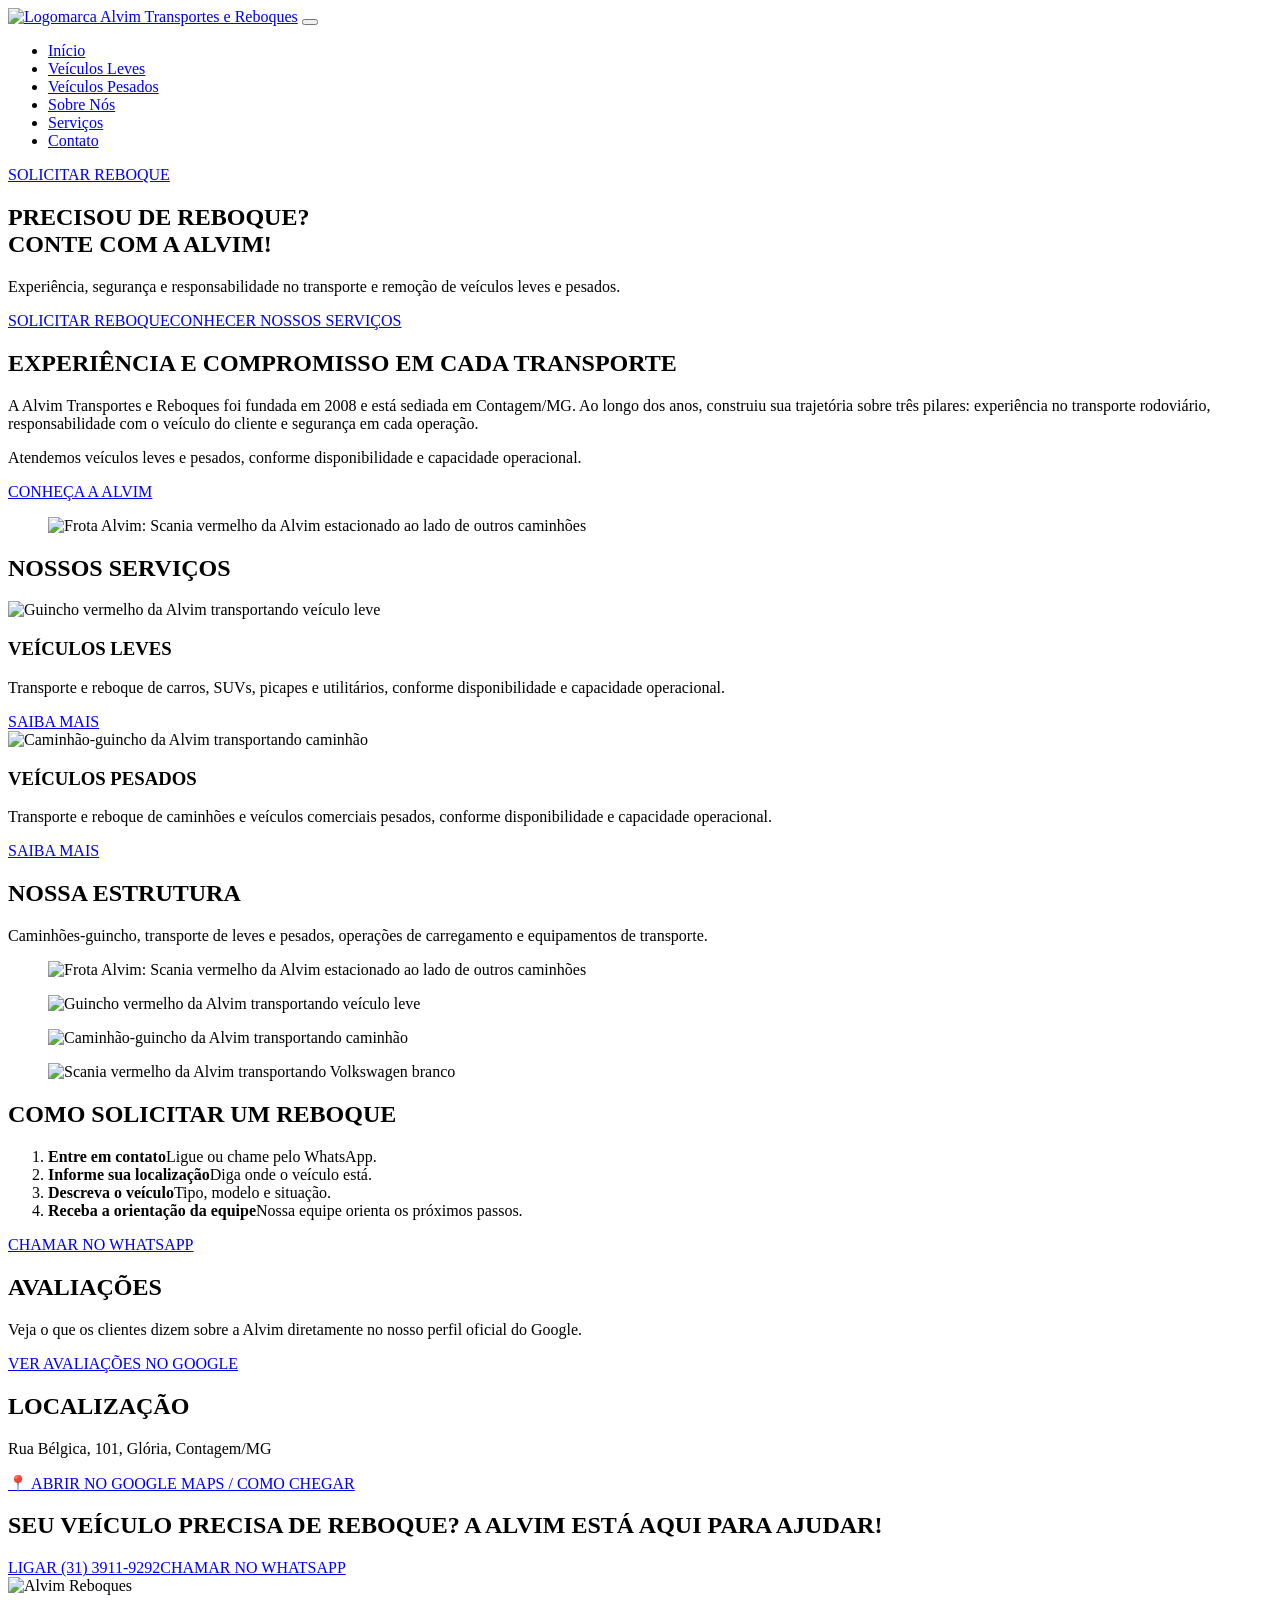
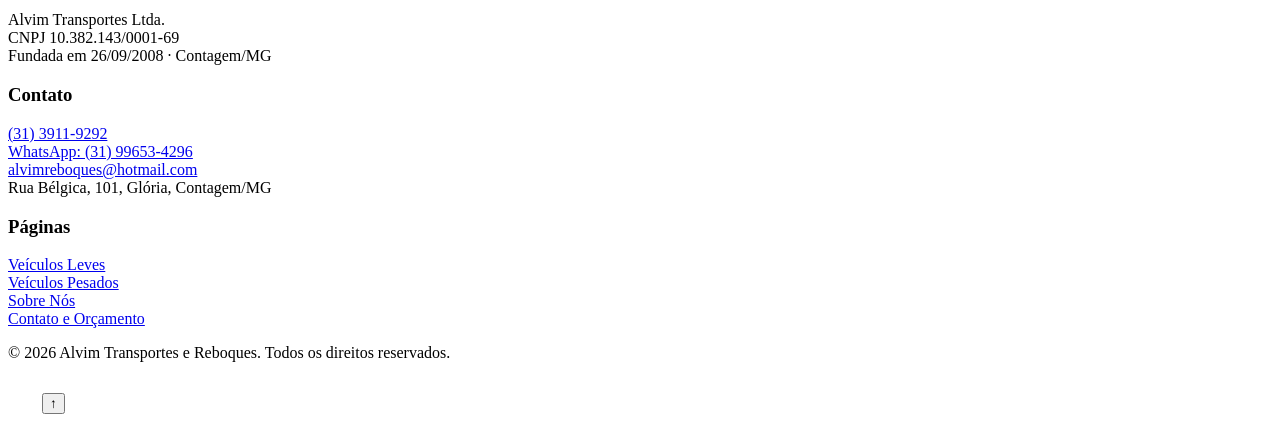
==== index.html @ 2e4da227 "Add files via upload" ====
<!DOCTYPE html>
<html lang="pt-BR">
<head>
<meta charset="UTF-8">
<meta name="viewport" content="width=device-width, initial-scale=1">
<title>Alvim Reboques | Guincho em Contagem/MG - Veículos Leves e Pesados</title>
<meta name="description" content="Alvim Transportes e Reboques em Contagem/MG: guincho, reboque de caminhões e transporte de veículos leves e pesados. Fundada em 2008.">
<link rel="canonical" href="https://SEUUSUARIO.github.io/alvim-reboques/index.html">
<meta property="og:type" content="website">
<meta property="og:title" content="Alvim Reboques | Guincho em Contagem/MG - Veículos Leves e Pesados">
<meta property="og:description" content="Alvim Transportes e Reboques em Contagem/MG: guincho, reboque de caminhões e transporte de veículos leves e pesados. Fundada em 2008.">
<meta property="og:image" content="https://SEUUSUARIO.github.io/alvim-reboques/assets/imagens/capa-alvim-real.png">
<meta property="og:url" content="https://SEUUSUARIO.github.io/alvim-reboques/index.html">
<meta property="og:locale" content="pt_BR">
<link rel="icon" href="assets/logo/favicon.svg" type="image/svg+xml">
<link rel="preconnect" href="https://fonts.googleapis.com">
<link rel="preconnect" href="https://fonts.gstatic.com" crossorigin>
<link href="https://fonts.googleapis.com/css2?family=Inter:wght@400;500;600&family=Montserrat:wght@700;800;900&display=swap" rel="stylesheet">
<link rel="stylesheet" href="css/style.css">
<script type="application/ld+json">
{"@context":"https://schema.org","@type":"AutoTowing","name":"Alvim Transportes e Reboques","legalName":"Alvim Transportes Ltda.","foundingDate":"2008-09-26","telephone":"+55-31-3911-9292","email":"alvimreboques@hotmail.com","url":"https://SEUUSUARIO.github.io/alvim-reboques/","image":"https://SEUUSUARIO.github.io/alvim-reboques/assets/logo/logo-alvim.png","address":{"@type":"PostalAddress","streetAddress":"Rua Bélgica, 101, Glória","addressLocality":"Contagem","addressRegion":"MG","addressCountry":"BR"},"sameAs":["https://share.google/5MD2dsnF1cHaRWfAB"]}
</script>
</head>
<body>
<header class="topo">
<div class="container topo-in">
<a href="index.html" class="logo" aria-label="Alvim Reboques - início"><img src="assets/logo/logo-alvim.png" alt="Logomarca Alvim Transportes e Reboques" width="94" height="64"></a>
<button class="burger" aria-label="Abrir menu" aria-expanded="false" aria-controls="menu"><span></span><span></span><span></span></button>
<nav id="menu" class="menu"><ul><li><a href="index.html" class="ativo">Início</a></li><li><a href="leves.html">Veículos Leves</a></li><li><a href="pesados.html">Veículos Pesados</a></li><li><a href="sobre.html">Sobre Nós</a></li><li><a href="index.html#servicos">Serviços</a></li><li><a href="contato.html">Contato</a></li></ul><a href="contato.html" class="btn btn-red menu-cta">SOLICITAR REBOQUE</a></nav>
</div></header>
<main>
<section class="hero" id="inicio"><div class="container hero-in">
<h1 class="anim">PRECISOU DE <span class="destaque">REBOQUE?</span><br>CONTE COM A ALVIM!</h1>
<p class="sub anim d1">Experiência, segurança e responsabilidade no transporte e remoção de veículos leves e pesados.</p>
<div class="botoes anim d2"><a href="contato.html" class="btn btn-red">SOLICITAR REBOQUE</a><a href="#servicos" class="btn btn-outline">CONHECER NOSSOS SERVIÇOS</a></div>
</div></section>
<section class="sec" id="sobre"><div class="container dois">
<div><h2>EXPERIÊNCIA E COMPROMISSO EM CADA TRANSPORTE</h2>
<p>A Alvim Transportes e Reboques foi fundada em 2008 e está sediada em Contagem/MG. Ao longo dos anos, construiu sua trajetória sobre três pilares: experiência no transporte rodoviário, responsabilidade com o veículo do cliente e segurança em cada operação.</p>
<p>Atendemos veículos leves e pesados, conforme disponibilidade e capacidade operacional.</p><a href="sobre.html" class="btn btn-red">CONHEÇA A ALVIM</a></div>
<figure class="foto"><img src="assets/imagens/estrutura.jpg" alt="Frota Alvim: Scania vermelho da Alvim estacionado ao lado de outros caminhões" loading="lazy" width="800" height="600"></figure>
</div></section>
<section class="sec escuro" id="servicos"><div class="container"><h2 class="centro">NOSSOS SERVIÇOS</h2>
<div class="cards">
<article class="card"><img src="assets/imagens/veiculos-leves.jpg" alt="Guincho vermelho da Alvim transportando veículo leve" loading="lazy" width="800" height="500"><div class="card-c"><h3>VEÍCULOS LEVES</h3><p>Transporte e reboque de carros, SUVs, picapes e utilitários, conforme disponibilidade e capacidade operacional.</p><a href="leves.html" class="btn btn-red">SAIBA MAIS</a></div></article>
<article class="card"><img src="assets/imagens/veiculos-pesados.jpg" alt="Caminhão-guincho da Alvim transportando caminhão" loading="lazy" width="800" height="500"><div class="card-c"><h3>VEÍCULOS PESADOS</h3><p>Transporte e reboque de caminhões e veículos comerciais pesados, conforme disponibilidade e capacidade operacional.</p><a href="pesados.html" class="btn btn-red">SAIBA MAIS</a></div></article>
</div></div></section>
<section class="sec"><div class="container"><h2 class="centro">NOSSA ESTRUTURA</h2><p class="centro intro">Caminhões-guincho, transporte de leves e pesados, operações de carregamento e equipamentos de transporte.</p><div class="galeria"><figure><img src="assets/imagens/estrutura.jpg" alt="Frota Alvim: Scania vermelho da Alvim estacionado ao lado de outros caminhões" loading="lazy" width="800" height="600"></figure><figure><img src="assets/imagens/veiculos-leves.jpg" alt="Guincho vermelho da Alvim transportando veículo leve" loading="lazy" width="800" height="600"></figure><figure><img src="assets/imagens/veiculos-pesados.jpg" alt="Caminhão-guincho da Alvim transportando caminhão" loading="lazy" width="800" height="600"></figure><figure><img src="assets/imagens/capa-alvim-real.png" alt="Scania vermelho da Alvim transportando Volkswagen branco" loading="lazy" width="800" height="600"></figure></div></div></section>
<section class="sec cinza"><div class="container"><h2 class="centro">COMO SOLICITAR UM REBOQUE</h2>
<ol class="passos"><li><strong>Entre em contato</strong><span>Ligue ou chame pelo WhatsApp.</span></li><li><strong>Informe sua localização</strong><span>Diga onde o veículo está.</span></li><li><strong>Descreva o veículo</strong><span>Tipo, modelo e situação.</span></li><li><strong>Receba a orientação da equipe</strong><span>Nossa equipe orienta os próximos passos.</span></li></ol>
<p class="centro"><a href="#" data-wa class="btn btn-wa">CHAMAR NO WHATSAPP</a></p></div></section>
<section class="sec"><div class="container centro"><h2>AVALIAÇÕES</h2><p class="intro">Veja o que os clientes dizem sobre a Alvim diretamente no nosso perfil oficial do Google.</p><a href="https://share.google/5MD2dsnF1cHaRWfAB" target="_blank" rel="noopener" class="btn btn-red">VER AVALIAÇÕES NO GOOGLE</a></div></section>
<section class="sec escuro"><div class="container"><h2 class="centro">LOCALIZAÇÃO</h2><p class="centro intro">Rua Bélgica, 101, Glória, Contagem/MG</p><p class="centro mapa-btn"><a class="btn btn-red" href="https://www.google.com/maps/search/?api=1&amp;query=Rua+B%C3%A9lgica+101+Gl%C3%B3ria+Contagem+MG" target="_blank" rel="noopener">📍 ABRIR NO GOOGLE MAPS / COMO CHEGAR</a></p></div></section>
<section class="banner-final"><div class="container"><h2>SEU VEÍCULO PRECISA DE REBOQUE? A ALVIM ESTÁ AQUI PARA AJUDAR!</h2><p></p><div class="botoes"><a href="tel:+553139119292" class="btn btn-red">LIGAR (31) 3911-9292</a><a href="#" data-wa class="btn btn-wa">CHAMAR NO WHATSAPP</a></div></div></section>
</main>
<footer class="rodape">
<div class="container rod-grid">
<div><img src="assets/logo/logo-alvim.png" alt="Alvim Reboques" width="117" height="80" loading="lazy"><p>Alvim Transportes Ltda.<br>CNPJ 10.382.143/0001-69<br>Fundada em 26/09/2008 · Contagem/MG</p></div>
<div><h3>Contato</h3><p><a href="tel:+553139119292">(31) 3911-9292</a><br><a href="https://wa.me/5531996534296?text=Ol%C3%A1!%20Preciso%20de%20um%20reboque.%20Vim%20pelo%20site%20da%20Alvim." target="_blank" rel="noopener">WhatsApp: (31) 99653-4296</a><br><a href="mailto:alvimreboques@hotmail.com">alvimreboques@hotmail.com</a><br>Rua Bélgica, 101, Glória, Contagem/MG</p></div>
<div><h3>Páginas</h3><p><a href="leves.html">Veículos Leves</a><br><a href="pesados.html">Veículos Pesados</a><br><a href="sobre.html">Sobre Nós</a><br><a href="contato.html">Contato e Orçamento</a></p></div>
</div>
<p class="copy">© <span id="ano">2026</span> Alvim Transportes e Reboques. Todos os direitos reservados.</p>
</footer>
<a href="#" class="wa-flutuante" data-wa aria-label="Falar pelo WhatsApp"><svg viewBox="0 0 32 32" width="30" height="30" fill="#fff" aria-hidden="true"><path d="M16 3C9 3 3.4 8.6 3.4 15.5c0 2.3.6 4.4 1.7 6.3L3 29l7.4-2c1.800 1 3.800 1.500 5.600 1.500 7 0 12.600-5.600 12.600-12.500S23 3 16 3zm6.300 17.600c-.3.800-1.600 1.500-2.200 1.600-.6.100-1.300.1-2.100-.1-.5-.2-1.100-.4-1.900-.8-3.300-1.400-5.400-4.800-5.600-5-.2-.2-1.300-1.700-1.300-3.200s.8-2.300 1.100-2.600c.3-.3.600-.4.800-.4h.6c.2 0 .5-.1.700.5.300.600.900 2.100 1 2.300.1.100.1.300 0 .5-.1.200-.2.300-.3.500l-.5.600c-.2.200-.3.300-.1.700.2.300.8 1.300 1.700 2.100 1.200 1 2.200 1.400 2.500 1.500.3.200.5.100.7-.1.200-.2.800-.9 1-1.200.2-.3.400-.2.700-.1.300.1 1.800.9 2.100 1 .3.200.5.200.6.400.1.100.1.800-.2 1.500z"/></svg></a>
<button class="topo-btn" aria-label="Voltar ao topo">↑</button>
<div class="lightbox" role="dialog" aria-modal="true" aria-label="Imagem ampliada" hidden><button class="lb-fechar" aria-label="Fechar">×</button><img src="" alt=""></div>
<script src="js/script.js"></script>
</body>
</html>
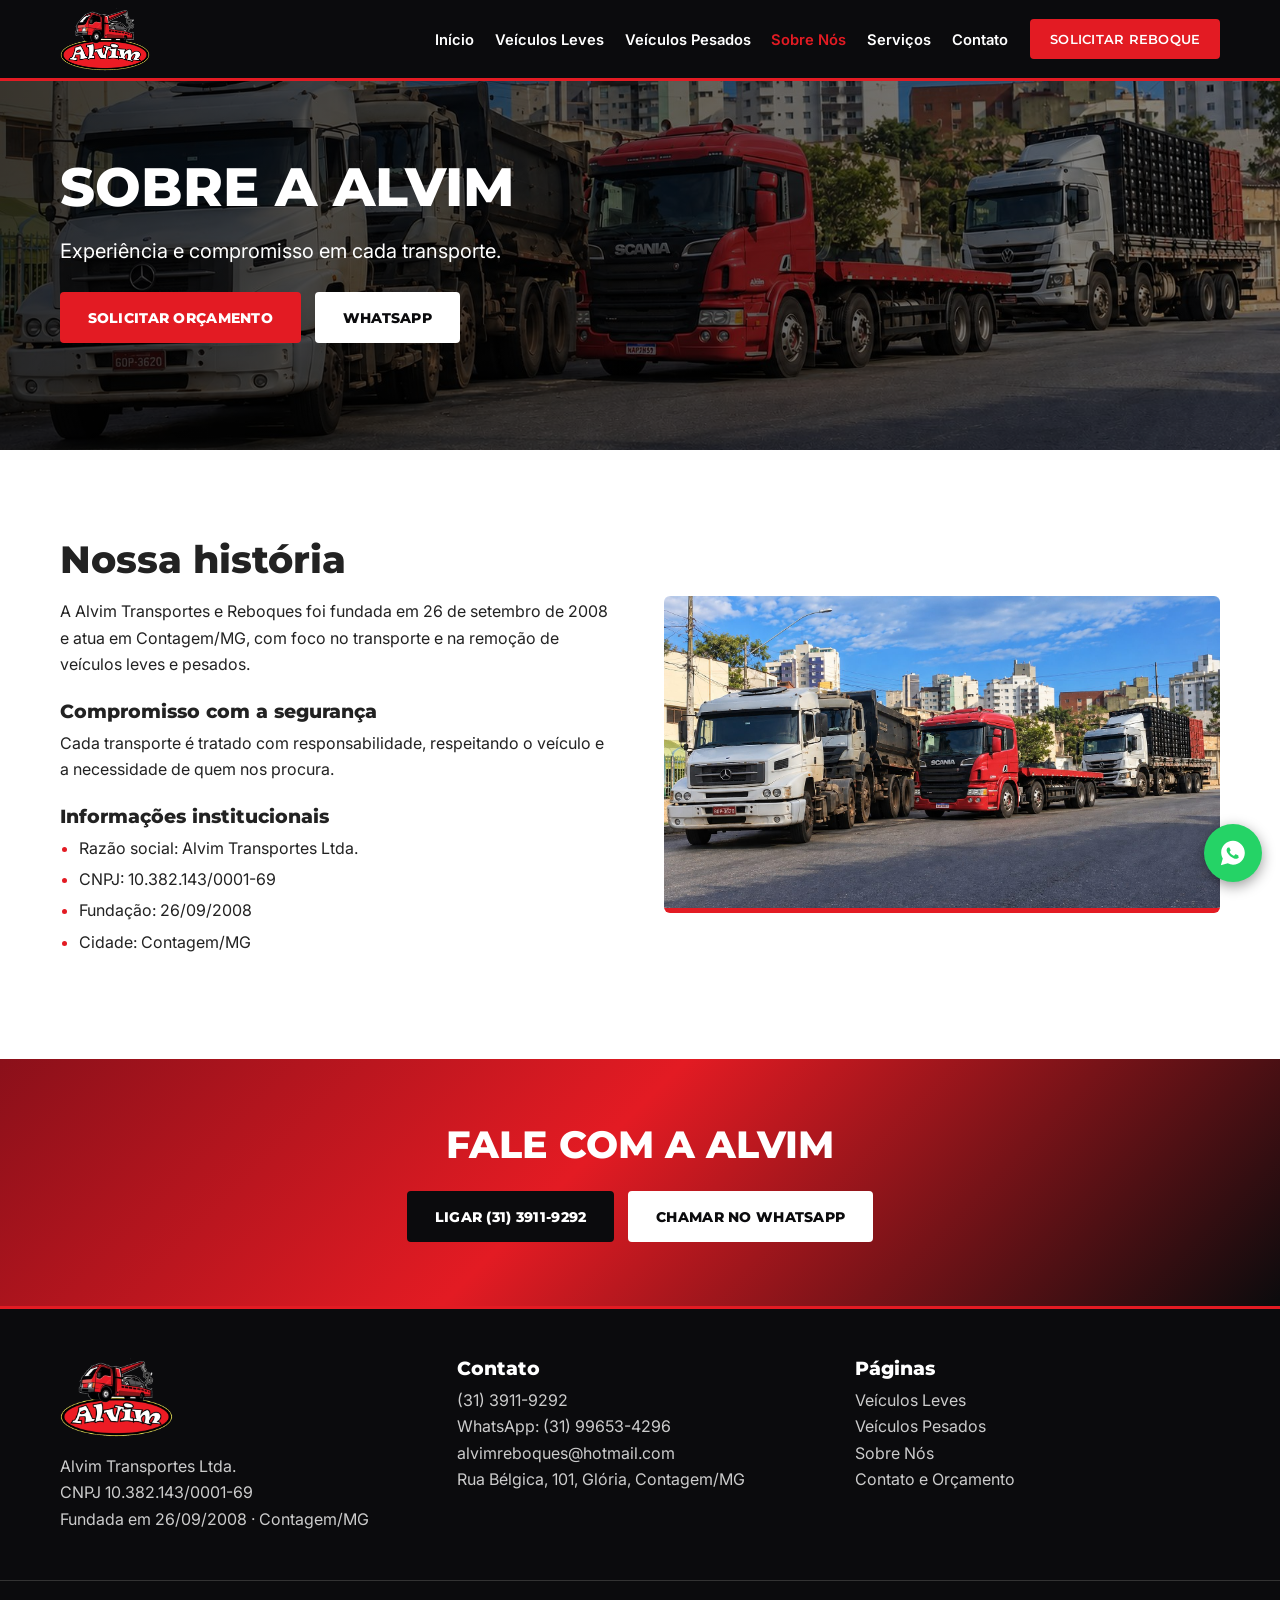
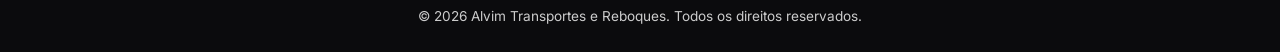
==== commit 22bf05cc: "Add files via upload" ====
--- a/index.html
+++ b/index.html
@@ -3,20 +3,20 @@
 <head>
 <meta charset="UTF-8">
 <meta name="viewport" content="width=device-width, initial-scale=1">
-<title>Alvim Reboques | Guincho em Contagem/MG - Veículos Leves e Pesados</title>
-<meta name="description" content="Alvim Transportes e Reboques em Contagem/MG: guincho, reboque de caminhões e transporte de veículos leves e pesados. Fundada em 2008.">
-<link rel="canonical" href="https://SEUUSUARIO.github.io/alvim-reboques/index.html">
+<title>Sobre a Alvim Transportes e Reboques | Contagem/MG desde 2008</title>
+<meta name="description" content="Conheça a história da Alvim Transportes e Reboques, fundada em 2008 em Contagem/MG, com compromisso com a segurança.">
+<link rel="canonical" href="https://SEUUSUARIO.github.io/alvim-reboques/sobre/">
 <meta property="og:type" content="website">
-<meta property="og:title" content="Alvim Reboques | Guincho em Contagem/MG - Veículos Leves e Pesados">
-<meta property="og:description" content="Alvim Transportes e Reboques em Contagem/MG: guincho, reboque de caminhões e transporte de veículos leves e pesados. Fundada em 2008.">
-<meta property="og:image" content="https://SEUUSUARIO.github.io/alvim-reboques/assets/imagens/capa-alvim-real.png">
-<meta property="og:url" content="https://SEUUSUARIO.github.io/alvim-reboques/index.html">
+<meta property="og:title" content="Sobre a Alvim Transportes e Reboques | Contagem/MG desde 2008">
+<meta property="og:description" content="Conheça a história da Alvim Transportes e Reboques, fundada em 2008 em Contagem/MG, com compromisso com a segurança.">
+<meta property="og:image" content="https://SEUUSUARIO.github.io/alvim-reboques/assets/imagens/estrutura.jpg">
+<meta property="og:url" content="https://SEUUSUARIO.github.io/alvim-reboques/sobre/">
 <meta property="og:locale" content="pt_BR">
-<link rel="icon" href="assets/logo/favicon.svg" type="image/svg+xml">
+<link rel="icon" href="../assets/logo/favicon.svg" type="image/svg+xml">
 <link rel="preconnect" href="https://fonts.googleapis.com">
 <link rel="preconnect" href="https://fonts.gstatic.com" crossorigin>
 <link href="https://fonts.googleapis.com/css2?family=Inter:wght@400;500;600&family=Montserrat:wght@700;800;900&display=swap" rel="stylesheet">
-<link rel="stylesheet" href="css/style.css">
+<link rel="stylesheet" href="../css/style.css">
 <script type="application/ld+json">
 {"@context":"https://schema.org","@type":"AutoTowing","name":"Alvim Transportes e Reboques","legalName":"Alvim Transportes Ltda.","foundingDate":"2008-09-26","telephone":"+55-31-3911-9292","email":"alvimreboques@hotmail.com","url":"https://SEUUSUARIO.github.io/alvim-reboques/","image":"https://SEUUSUARIO.github.io/alvim-reboques/assets/logo/logo-alvim.png","address":{"@type":"PostalAddress","streetAddress":"Rua Bélgica, 101, Glória","addressLocality":"Contagem","addressRegion":"MG","addressCountry":"BR"},"sameAs":["https://share.google/5MD2dsnF1cHaRWfAB"]}
 </script>
@@ -24,46 +24,28 @@
 <body>
 <header class="topo">
 <div class="container topo-in">
-<a href="index.html" class="logo" aria-label="Alvim Reboques - início"><img src="assets/logo/logo-alvim.png" alt="Logomarca Alvim Transportes e Reboques" width="94" height="64"></a>
+<a href="../" class="logo" aria-label="Alvim Reboques - início"><img src="../assets/logo/logo-alvim.png" alt="Logomarca Alvim Transportes e Reboques" width="94" height="64"></a>
 <button class="burger" aria-label="Abrir menu" aria-expanded="false" aria-controls="menu"><span></span><span></span><span></span></button>
-<nav id="menu" class="menu"><ul><li><a href="index.html" class="ativo">Início</a></li><li><a href="leves.html">Veículos Leves</a></li><li><a href="pesados.html">Veículos Pesados</a></li><li><a href="sobre.html">Sobre Nós</a></li><li><a href="index.html#servicos">Serviços</a></li><li><a href="contato.html">Contato</a></li></ul><a href="contato.html" class="btn btn-red menu-cta">SOLICITAR REBOQUE</a></nav>
+<nav id="menu" class="menu"><ul><li><a href="../">Início</a></li><li><a href="../leves/">Veículos Leves</a></li><li><a href="../pesados/">Veículos Pesados</a></li><li><a href="../sobre/" class="ativo">Sobre Nós</a></li><li><a href="../#servicos">Serviços</a></li><li><a href="../contato/">Contato</a></li></ul><a href="../contato/" class="btn btn-red menu-cta">SOLICITAR REBOQUE</a></nav>
 </div></header>
 <main>
-<section class="hero" id="inicio"><div class="container hero-in">
-<h1 class="anim">PRECISOU DE <span class="destaque">REBOQUE?</span><br>CONTE COM A ALVIM!</h1>
-<p class="sub anim d1">Experiência, segurança e responsabilidade no transporte e remoção de veículos leves e pesados.</p>
-<div class="botoes anim d2"><a href="contato.html" class="btn btn-red">SOLICITAR REBOQUE</a><a href="#servicos" class="btn btn-outline">CONHECER NOSSOS SERVIÇOS</a></div>
-</div></section>
-<section class="sec" id="sobre"><div class="container dois">
-<div><h2>EXPERIÊNCIA E COMPROMISSO EM CADA TRANSPORTE</h2>
-<p>A Alvim Transportes e Reboques foi fundada em 2008 e está sediada em Contagem/MG. Ao longo dos anos, construiu sua trajetória sobre três pilares: experiência no transporte rodoviário, responsabilidade com o veículo do cliente e segurança em cada operação.</p>
-<p>Atendemos veículos leves e pesados, conforme disponibilidade e capacidade operacional.</p><a href="sobre.html" class="btn btn-red">CONHEÇA A ALVIM</a></div>
-<figure class="foto"><img src="assets/imagens/estrutura.jpg" alt="Frota Alvim: Scania vermelho da Alvim estacionado ao lado de outros caminhões" loading="lazy" width="800" height="600"></figure>
-</div></section>
-<section class="sec escuro" id="servicos"><div class="container"><h2 class="centro">NOSSOS SERVIÇOS</h2>
-<div class="cards">
-<article class="card"><img src="assets/imagens/veiculos-leves.jpg" alt="Guincho vermelho da Alvim transportando veículo leve" loading="lazy" width="800" height="500"><div class="card-c"><h3>VEÍCULOS LEVES</h3><p>Transporte e reboque de carros, SUVs, picapes e utilitários, conforme disponibilidade e capacidade operacional.</p><a href="leves.html" class="btn btn-red">SAIBA MAIS</a></div></article>
-<article class="card"><img src="assets/imagens/veiculos-pesados.jpg" alt="Caminhão-guincho da Alvim transportando caminhão" loading="lazy" width="800" height="500"><div class="card-c"><h3>VEÍCULOS PESADOS</h3><p>Transporte e reboque de caminhões e veículos comerciais pesados, conforme disponibilidade e capacidade operacional.</p><a href="pesados.html" class="btn btn-red">SAIBA MAIS</a></div></article>
-</div></div></section>
-<section class="sec"><div class="container"><h2 class="centro">NOSSA ESTRUTURA</h2><p class="centro intro">Caminhões-guincho, transporte de leves e pesados, operações de carregamento e equipamentos de transporte.</p><div class="galeria"><figure><img src="assets/imagens/estrutura.jpg" alt="Frota Alvim: Scania vermelho da Alvim estacionado ao lado de outros caminhões" loading="lazy" width="800" height="600"></figure><figure><img src="assets/imagens/veiculos-leves.jpg" alt="Guincho vermelho da Alvim transportando veículo leve" loading="lazy" width="800" height="600"></figure><figure><img src="assets/imagens/veiculos-pesados.jpg" alt="Caminhão-guincho da Alvim transportando caminhão" loading="lazy" width="800" height="600"></figure><figure><img src="assets/imagens/capa-alvim-real.png" alt="Scania vermelho da Alvim transportando Volkswagen branco" loading="lazy" width="800" height="600"></figure></div></div></section>
-<section class="sec cinza"><div class="container"><h2 class="centro">COMO SOLICITAR UM REBOQUE</h2>
-<ol class="passos"><li><strong>Entre em contato</strong><span>Ligue ou chame pelo WhatsApp.</span></li><li><strong>Informe sua localização</strong><span>Diga onde o veículo está.</span></li><li><strong>Descreva o veículo</strong><span>Tipo, modelo e situação.</span></li><li><strong>Receba a orientação da equipe</strong><span>Nossa equipe orienta os próximos passos.</span></li></ol>
-<p class="centro"><a href="#" data-wa class="btn btn-wa">CHAMAR NO WHATSAPP</a></p></div></section>
-<section class="sec"><div class="container centro"><h2>AVALIAÇÕES</h2><p class="intro">Veja o que os clientes dizem sobre a Alvim diretamente no nosso perfil oficial do Google.</p><a href="https://share.google/5MD2dsnF1cHaRWfAB" target="_blank" rel="noopener" class="btn btn-red">VER AVALIAÇÕES NO GOOGLE</a></div></section>
-<section class="sec escuro"><div class="container"><h2 class="centro">LOCALIZAÇÃO</h2><p class="centro intro">Rua Bélgica, 101, Glória, Contagem/MG</p><p class="centro mapa-btn"><a class="btn btn-red" href="https://www.google.com/maps/search/?api=1&amp;query=Rua+B%C3%A9lgica+101+Gl%C3%B3ria+Contagem+MG" target="_blank" rel="noopener">📍 ABRIR NO GOOGLE MAPS / COMO CHEGAR</a></p></div></section>
-<section class="banner-final"><div class="container"><h2>SEU VEÍCULO PRECISA DE REBOQUE? A ALVIM ESTÁ AQUI PARA AJUDAR!</h2><p></p><div class="botoes"><a href="tel:+553139119292" class="btn btn-red">LIGAR (31) 3911-9292</a><a href="#" data-wa class="btn btn-wa">CHAMAR NO WHATSAPP</a></div></div></section>
+<section class="hero hero-int" style="--bg:url('../assets/imagens/estrutura.jpg')"><div class="container"><h1>SOBRE A ALVIM</h1><p class="sub">Experiência e compromisso em cada transporte.</p><div class="botoes"><a href="../contato/" class="btn btn-red">SOLICITAR ORÇAMENTO</a><a href="#" data-wa class="btn btn-wa">WHATSAPP</a></div></div></section>
+<section class="sec"><div class="container dois"><div><h2>Nossa história</h2><p>A Alvim Transportes e Reboques foi fundada em 26 de setembro de 2008 e atua em Contagem/MG, com foco no transporte e na remoção de veículos leves e pesados.</p><h3>Compromisso com a segurança</h3><p>Cada transporte é tratado com responsabilidade, respeitando o veículo e a necessidade de quem nos procura.</p>
+<h3>Informações institucionais</h3><ul class="lista"><li>Razão social: Alvim Transportes Ltda.</li><li>CNPJ: 10.382.143/0001-69</li><li>Fundação: 26/09/2008</li><li>Cidade: Contagem/MG</li></ul></div>
+<figure class="foto"><img src="../assets/imagens/estrutura.jpg" alt="Frota Alvim: Scania vermelho da Alvim estacionado ao lado de outros caminhões" loading="lazy" width="800" height="600"></figure></div></section>
+<section class="banner-final"><div class="container"><h2>FALE COM A ALVIM</h2><p></p><div class="botoes"><a href="tel:+553139119292" class="btn btn-red">LIGAR (31) 3911-9292</a><a href="#" data-wa class="btn btn-wa">CHAMAR NO WHATSAPP</a></div></div></section>
 </main>
 <footer class="rodape">
 <div class="container rod-grid">
-<div><img src="assets/logo/logo-alvim.png" alt="Alvim Reboques" width="117" height="80" loading="lazy"><p>Alvim Transportes Ltda.<br>CNPJ 10.382.143/0001-69<br>Fundada em 26/09/2008 · Contagem/MG</p></div>
+<div><img src="../assets/logo/logo-alvim.png" alt="Alvim Reboques" width="117" height="80" loading="lazy"><p>Alvim Transportes Ltda.<br>CNPJ 10.382.143/0001-69<br>Fundada em 26/09/2008 · Contagem/MG</p></div>
 <div><h3>Contato</h3><p><a href="tel:+553139119292">(31) 3911-9292</a><br><a href="https://wa.me/5531996534296?text=Ol%C3%A1!%20Preciso%20de%20um%20reboque.%20Vim%20pelo%20site%20da%20Alvim." target="_blank" rel="noopener">WhatsApp: (31) 99653-4296</a><br><a href="mailto:alvimreboques@hotmail.com">alvimreboques@hotmail.com</a><br>Rua Bélgica, 101, Glória, Contagem/MG</p></div>
-<div><h3>Páginas</h3><p><a href="leves.html">Veículos Leves</a><br><a href="pesados.html">Veículos Pesados</a><br><a href="sobre.html">Sobre Nós</a><br><a href="contato.html">Contato e Orçamento</a></p></div>
+<div><h3>Páginas</h3><p><a href="../leves/">Veículos Leves</a><br><a href="../pesados/">Veículos Pesados</a><br><a href="../sobre/">Sobre Nós</a><br><a href="../contato/">Contato e Orçamento</a></p></div>
 </div>
 <p class="copy">© <span id="ano">2026</span> Alvim Transportes e Reboques. Todos os direitos reservados.</p>
 </footer>
 <a href="#" class="wa-flutuante" data-wa aria-label="Falar pelo WhatsApp"><svg viewBox="0 0 32 32" width="30" height="30" fill="#fff" aria-hidden="true"><path d="M16 3C9 3 3.4 8.6 3.4 15.5c0 2.3.6 4.4 1.7 6.3L3 29l7.4-2c1.800 1 3.800 1.500 5.600 1.500 7 0 12.600-5.600 12.600-12.500S23 3 16 3zm6.300 17.600c-.3.800-1.600 1.500-2.200 1.600-.6.100-1.300.1-2.100-.1-.5-.2-1.100-.4-1.900-.8-3.300-1.400-5.400-4.800-5.600-5-.2-.2-1.300-1.700-1.300-3.200s.8-2.300 1.100-2.600c.3-.3.600-.4.800-.4h.6c.2 0 .5-.1.700.5.300.600.900 2.100 1 2.300.1.100.1.300 0 .5-.1.200-.2.300-.3.500l-.5.600c-.2.200-.3.300-.1.700.2.300.8 1.300 1.700 2.100 1.200 1 2.200 1.400 2.500 1.500.3.200.5.100.7-.1.200-.2.800-.9 1-1.200.2-.3.400-.2.700-.1.300.1 1.800.9 2.100 1 .3.200.5.200.6.400.1.100.1.800-.2 1.500z"/></svg></a>
 <button class="topo-btn" aria-label="Voltar ao topo">↑</button>
 <div class="lightbox" role="dialog" aria-modal="true" aria-label="Imagem ampliada" hidden><button class="lb-fechar" aria-label="Fechar">×</button><img src="" alt=""></div>
-<script src="js/script.js"></script>
+<script src="../js/script.js"></script>
 </body>
 </html>
--- a/css/style.css
+++ b/css/style.css
@@ -0,0 +1,100 @@
+:root{--preto:#0B0B0D;--preto2:#181818;--verm:#E31B23;--vermesc:#8B101A;--branco:#FFFFFF;--cinza:#F3F3F3}
+*{box-sizing:border-box;margin:0;padding:0}
+html{scroll-behavior:smooth;scroll-padding-top:80px}
+body{font-family:'Inter',Arial,sans-serif;color:#222;line-height:1.65;background:#fff}
+img{max-width:100%;height:auto;display:block}
+a{color:inherit}
+h1,h2,h3{font-family:'Montserrat',Arial,sans-serif;line-height:1.15;font-weight:800}
+h2{font-size:clamp(1.6rem,3.2vw,2.4rem);margin-bottom:1rem}
+h3{font-size:1.2rem;margin:1.4rem 0 .5rem}
+p{margin-bottom:1rem;max-width:68ch}
+.container{width:min(1160px,92%);margin-inline:auto}
+:focus-visible{outline:3px solid var(--verm);outline-offset:3px}
+.btn{display:inline-block;padding:.9rem 1.6rem;font:800 .9rem 'Montserrat',Arial,sans-serif;text-decoration:none;border:2px solid var(--verm);border-radius:4px;cursor:pointer;transition:background .2s,transform .2s;letter-spacing:.02em}
+.btn-red{background:var(--verm);color:#fff}.btn-red:hover{background:var(--vermesc);border-color:var(--vermesc)}
+.btn-outline{background:transparent;color:#fff;border-color:#fff}.btn-outline:hover{background:#fff;color:var(--preto)}
+.btn-wa{background:#fff;color:var(--preto);border-color:#fff}.btn-wa:hover{background:var(--cinza)}
+.botoes{display:flex;flex-wrap:wrap;gap:.9rem;margin-top:1.5rem}
+/* topo */
+.topo{position:fixed;inset:0 0 auto 0;z-index:50;background:var(--preto);border-bottom:3px solid var(--verm)}
+.topo-in{display:flex;align-items:center;justify-content:space-between;min-height:78px}
+.logo img{height:64px;width:auto;margin:6px 0}
+.menu{display:flex;align-items:center;gap:1.4rem}
+.menu ul{display:flex;gap:1.3rem;list-style:none}
+.menu a{color:#fff;text-decoration:none;font-weight:600;font-size:.92rem}
+.menu ul a:hover,.menu a.ativo{color:var(--verm)}
+.menu .menu-cta{padding:.65rem 1.1rem;font-size:.8rem;color:#fff}
+.burger{display:none;background:none;border:0;cursor:pointer;padding:.5rem}
+.burger span{display:block;width:26px;height:3px;background:#fff;margin:5px 0;transition:.25s}
+.burger[aria-expanded=true] span:nth-child(1){transform:translateY(8px) rotate(45deg)}
+.burger[aria-expanded=true] span:nth-child(2){opacity:0}
+.burger[aria-expanded=true] span:nth-child(3){transform:translateY(-8px) rotate(-45deg)}
+/* hero */
+.hero{position:relative;min-height:85vh;display:flex;align-items:center;padding:110px 0 60px;color:#fff;
+background:linear-gradient(90deg,rgba(0,0,0,.78) 0%,rgba(0,0,0,.52) 55%,rgba(0,0,0,.38) 100%),url("../assets/imagens/capa-alvim-real.png") center/cover no-repeat;background-color:var(--preto)}
+.hero h1{font-size:clamp(2.2rem,5vw,4.5rem);font-weight:800;line-height:1.1;max-width:15ch;text-wrap:balance}
+.hero .destaque{color:var(--verm)}
+.hero .sub{font-size:clamp(1rem,1.6vw,1.25rem);max-width:46ch;margin-top:1.2rem}
+.hero-int{min-height:50vh;background:linear-gradient(90deg,rgba(0,0,0,.78),rgba(0,0,0,.45)),var(--bg) center/cover no-repeat;background-color:var(--preto)}
+.hero-int h1{font-size:clamp(2rem,4.2vw,3.4rem);max-width:20ch}
+.anim{opacity:0;transform:translateY(24px);animation:ent .8s ease forwards}
+.d1{animation-delay:.2s}.d2{animation-delay:.4s}
+@keyframes ent{to{opacity:1;transform:none}}
+/* secoes */
+.sec{padding:clamp(3rem,7vw,5.5rem) 0}
+.escuro{background:var(--preto);color:#fff}.cinza{background:var(--cinza)}
+.centro{text-align:center;margin-inline:auto}
+.intro{margin-bottom:2rem}
+.dois{display:grid;grid-template-columns:1fr 1fr;gap:3rem;align-items:center}
+.foto img{width:100%;border-radius:6px;border-bottom:5px solid var(--verm);object-fit:cover}
+.cards{display:grid;grid-template-columns:repeat(auto-fit,minmax(300px,1fr));gap:2rem;margin-top:2rem}
+.card{background:var(--preto2);border-top:4px solid var(--verm);border-radius:6px;overflow:hidden}
+.card img{width:100%;aspect-ratio:16/10;object-fit:cover}
+.card-c{padding:1.6rem}.card-c h3{margin-top:0;color:#fff}.card-c p{color:#ddd}
+.galeria{display:grid;grid-template-columns:repeat(auto-fit,minmax(240px,1fr));gap:1rem}
+.galeria img{width:100%;aspect-ratio:4/3;object-fit:cover;border-radius:4px;cursor:zoom-in;transition:transform .3s}
+.galeria img:hover{transform:scale(1.03)}
+.passos{list-style:none;counter-reset:p;display:grid;grid-template-columns:repeat(auto-fit,minmax(220px,1fr));gap:1.5rem;margin:2rem 0}
+.passos li{counter-increment:p;background:#fff;padding:1.5rem;border-left:5px solid var(--verm);border-radius:4px}
+.passos li::before{content:counter(p);display:block;font:900 2.2rem 'Montserrat';color:var(--verm)}
+.passos strong{display:block;font-family:'Montserrat';margin-bottom:.3rem}
+.lista{margin:0 0 1rem 1.2rem}.lista li{margin:.3rem 0}.lista li::marker{color:var(--verm)}
+.mapa iframe{width:100%;height:380px;border:0;border-radius:6px;margin-top:1rem}
+.banner-final{background:linear-gradient(135deg,var(--vermesc),var(--verm) 45%,var(--preto) 100%);color:#fff;padding:4rem 0;text-align:center}
+.banner-final h2{max-width:24ch;margin-inline:auto}.banner-final p{margin-inline:auto}.banner-final .botoes{justify-content:center}
+.banner-final .btn-red{background:var(--preto);border-color:var(--preto)}.banner-final .btn-red:hover{background:#000}
+/* faq */
+.faq-item{border-bottom:1px solid #ddd}
+.faq-q{width:100%;text-align:left;background:none;border:0;padding:1.1rem 2rem 1.1rem 0;font:700 1.05rem 'Inter';cursor:pointer;position:relative}
+.faq-q::after{content:"+";position:absolute;right:0;color:var(--verm);font-size:1.5rem;top:.6rem}
+.faq-q[aria-expanded=true]::after{content:"−"}
+.faq-a{padding-bottom:1rem}
+/* form */
+form{display:grid;gap:1rem}
+label{display:grid;gap:.35rem;font-weight:600;font-size:.92rem}
+input,select,textarea{font:inherit;padding:.8rem;border:2px solid #ccc;border-radius:4px;background:#fff}
+input:focus,select:focus,textarea:focus{border-color:var(--verm);outline:0}
+input.inv,select.inv,textarea.inv{border-color:var(--verm);background:#fff4f4}
+.erro{color:var(--vermesc);font-weight:700}
+/* rodape */
+.rodape{background:var(--preto);color:#ccc;padding-top:3rem;border-top:3px solid var(--verm)}
+.rod-grid{display:grid;grid-template-columns:repeat(auto-fit,minmax(220px,1fr));gap:2rem}
+.rodape h3{color:#fff;margin-top:0}.rodape a{text-decoration:none}.rodape a:hover{color:var(--verm)}
+.rodape img{height:80px;width:auto;margin-bottom:1rem}
+.copy{text-align:center;padding:1.5rem;margin:2rem 0 0;max-width:none;border-top:1px solid #333;font-size:.85rem}
+/* flutuantes */
+.wa-flutuante{position:fixed;right:18px;bottom:18px;width:58px;height:58px;border-radius:50%;background:#25D366;display:grid;place-items:center;z-index:60;box-shadow:0 4px 14px rgba(0,0,0,.4)}
+.topo-btn{position:fixed;right:24px;bottom:90px;width:44px;height:44px;border-radius:50%;border:0;background:var(--verm);color:#fff;font-size:1.3rem;cursor:pointer;z-index:60;opacity:0;pointer-events:none;transition:opacity .3s}
+.topo-btn.vis{opacity:1;pointer-events:auto}
+.lightbox{position:fixed;inset:0;background:rgba(0,0,0,.92);z-index:100;display:grid;place-items:center;padding:1rem}
+.lightbox[hidden]{display:none}.lightbox img{max-height:90vh;max-width:95vw;border-radius:4px}
+.lb-fechar{position:absolute;top:14px;right:22px;background:none;border:0;color:#fff;font-size:2.6rem;cursor:pointer}
+@media(max-width:900px){
+.burger{display:block}
+.menu{position:absolute;top:100%;left:0;right:0;background:var(--preto);flex-direction:column;align-items:stretch;padding:1rem 4%;gap:1rem;display:none;border-bottom:3px solid var(--verm)}
+.menu.aberto{display:flex}.menu ul{flex-direction:column;gap:.9rem}.menu .menu-cta{text-align:center}
+.dois{grid-template-columns:1fr}
+.hero{background-position:30% center;min-height:80vh}
+}
+@media(prefers-reduced-motion:reduce){*{animation:none!important;transition:none!important;scroll-behavior:auto!important}.anim{opacity:1;transform:none}}
+.mapa-btn{margin-top:1rem}
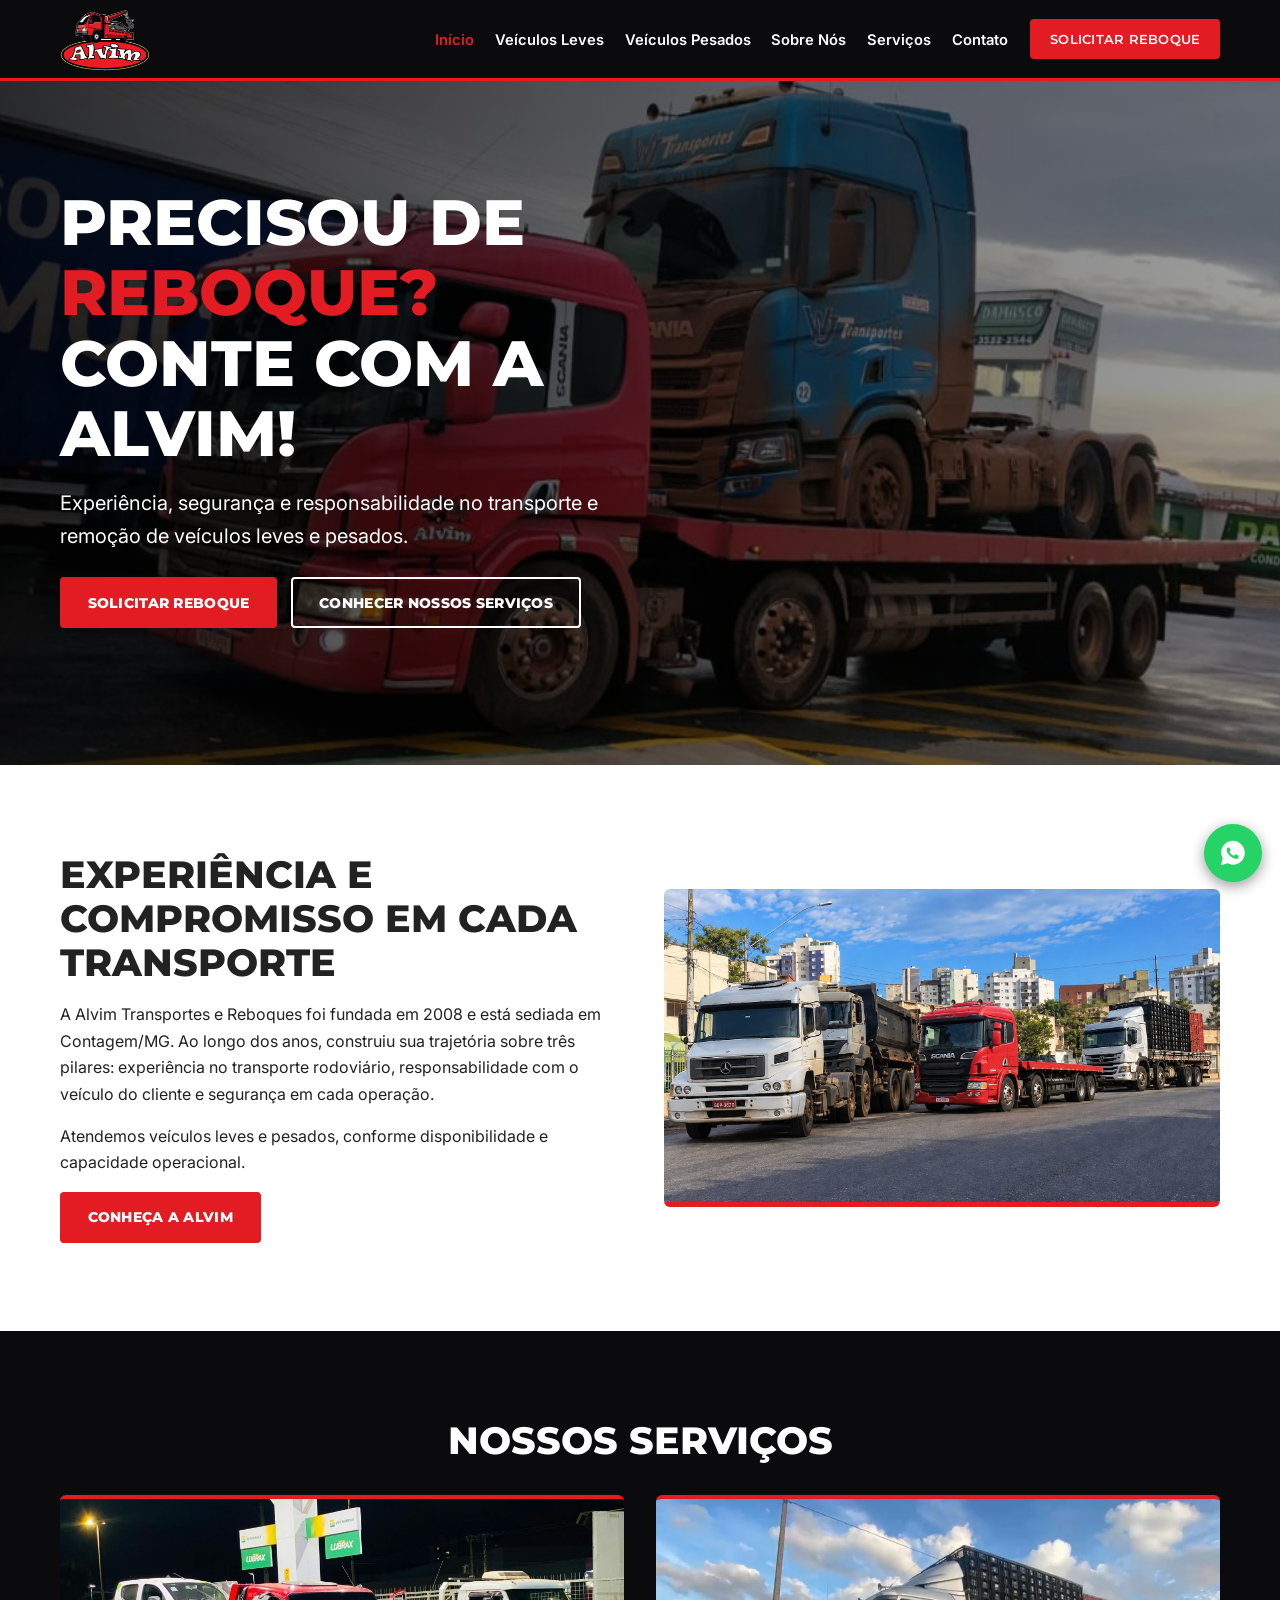
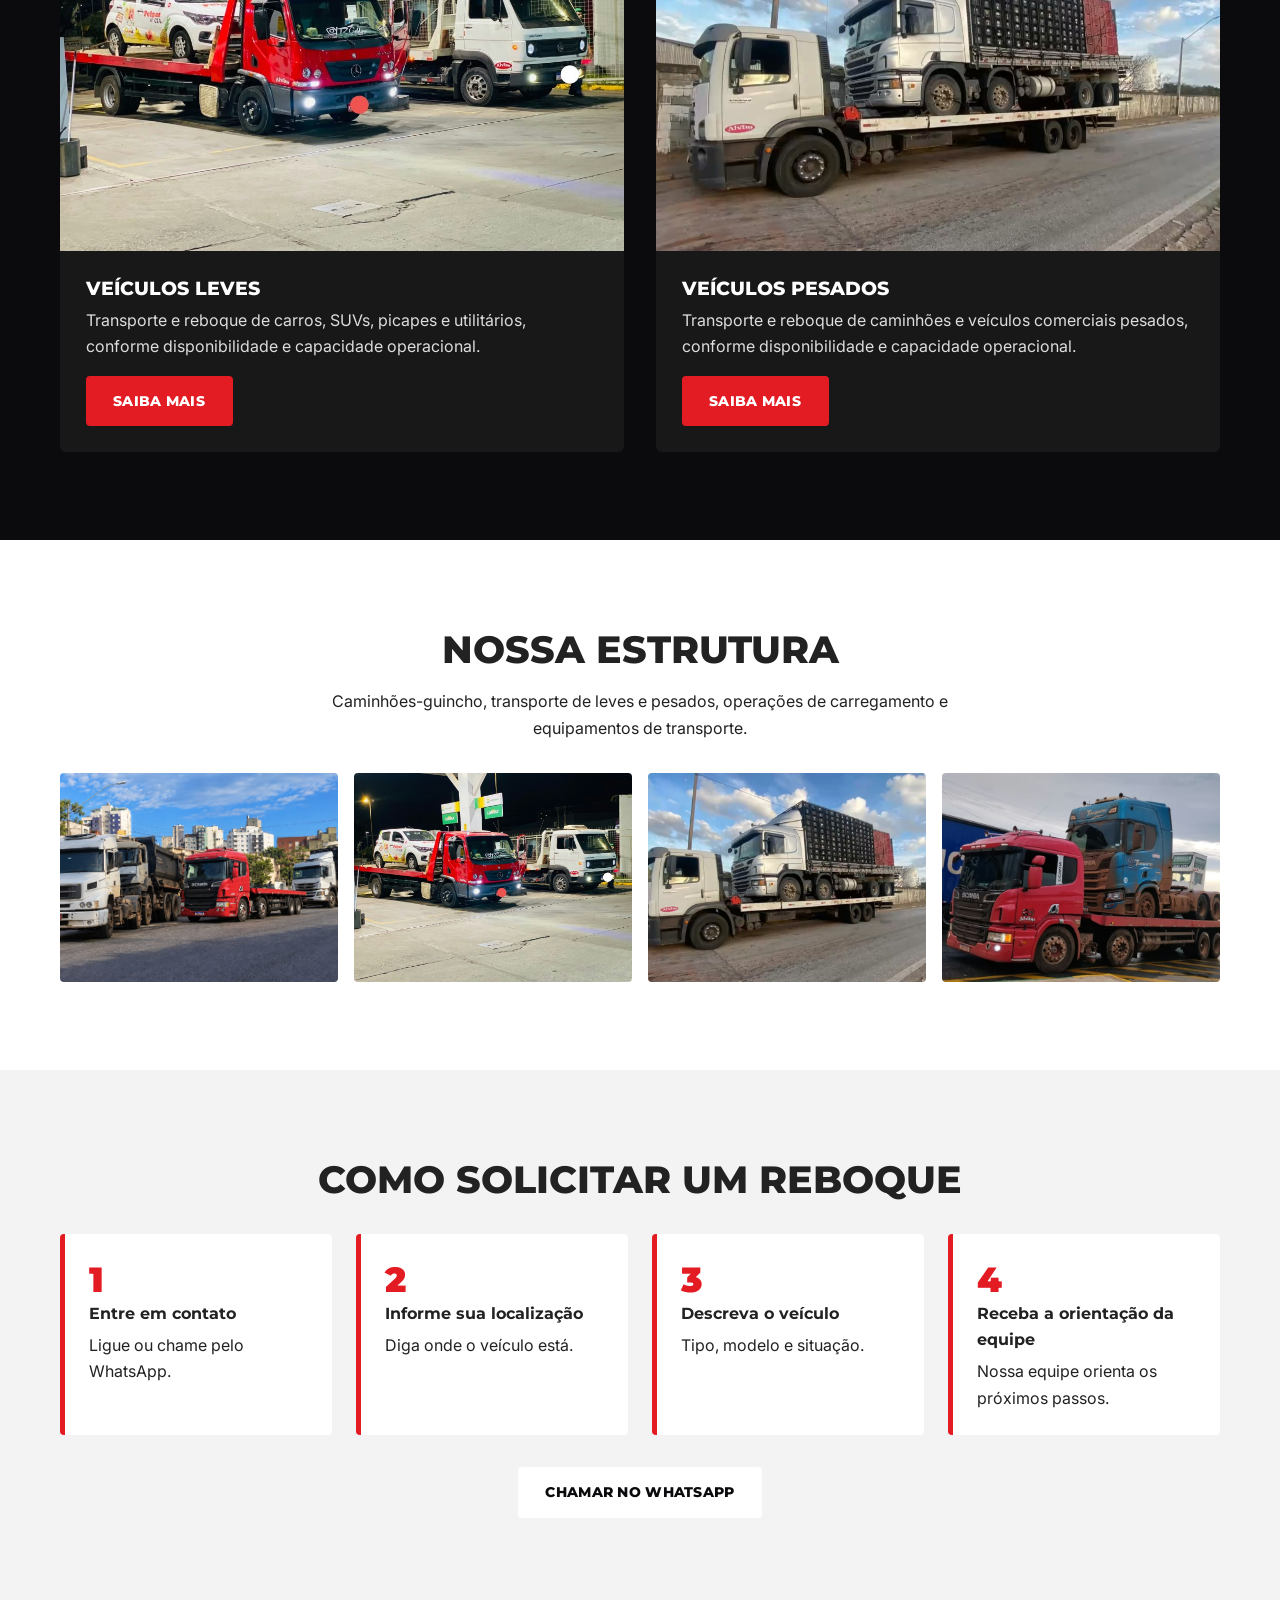
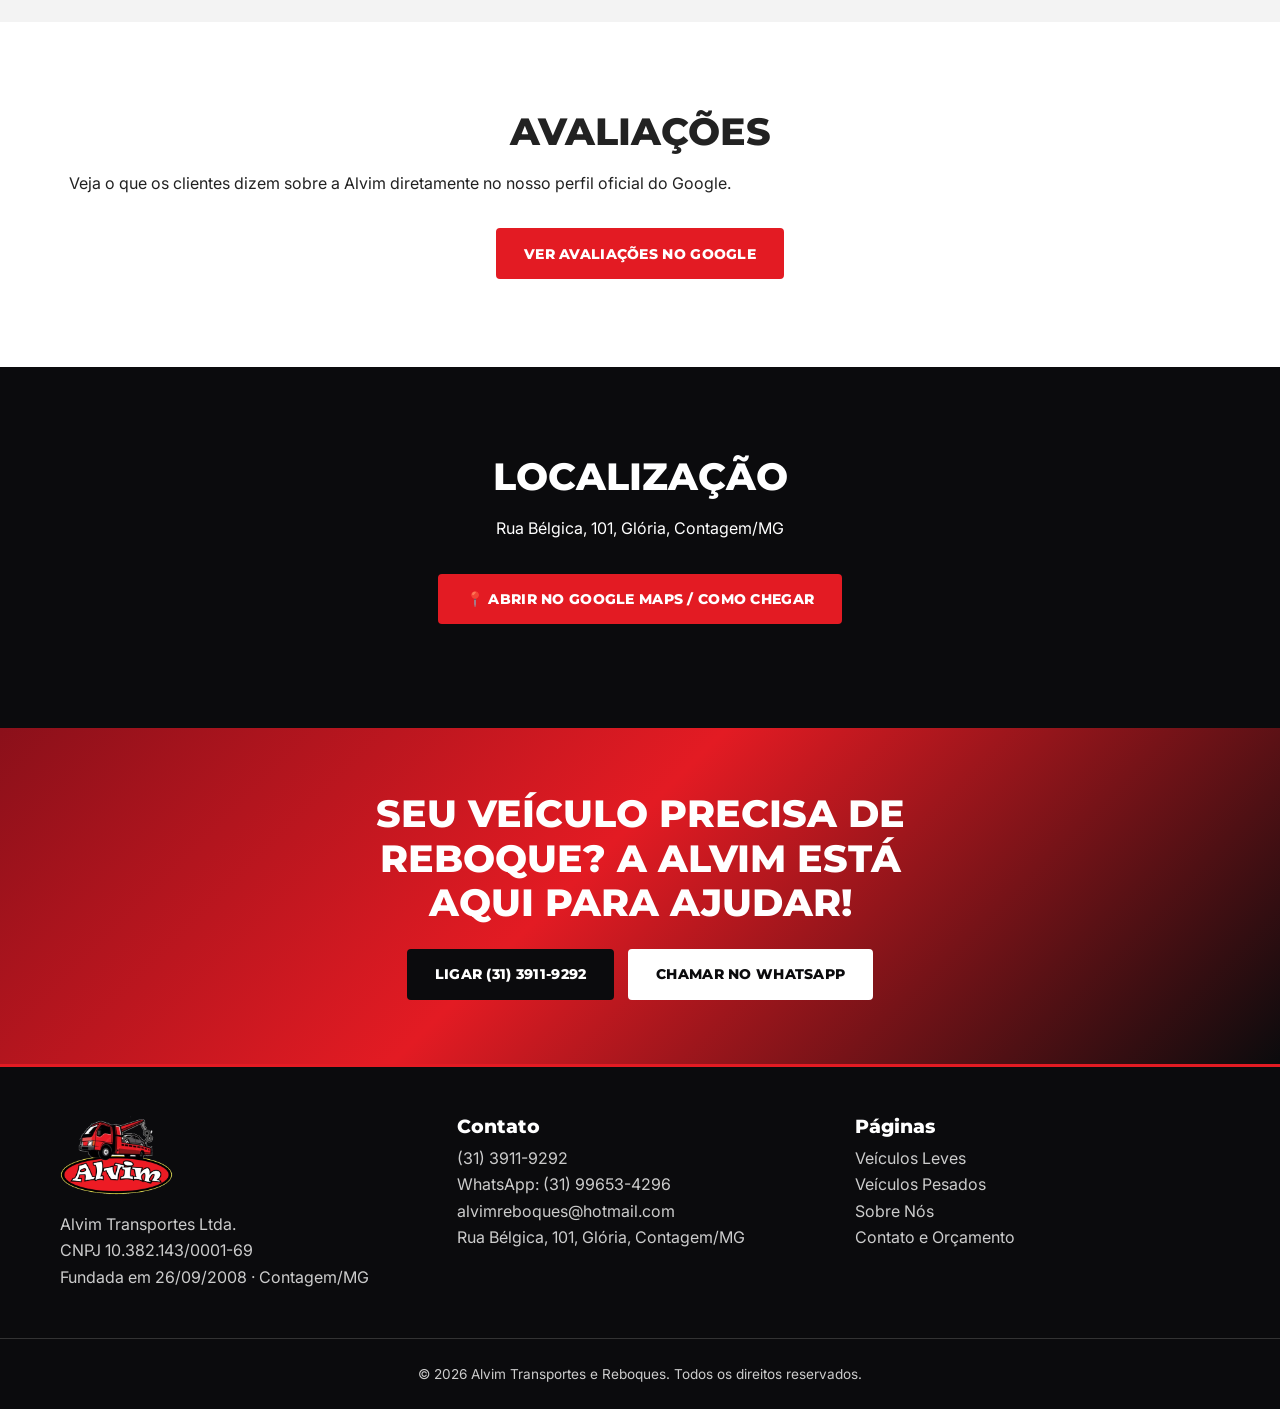
==== commit c9bca384: "Add files via upload" ====
--- a/index.html
+++ b/index.html
@@ -3,20 +3,20 @@
 <head>
 <meta charset="UTF-8">
 <meta name="viewport" content="width=device-width, initial-scale=1">
-<title>Sobre a Alvim Transportes e Reboques | Contagem/MG desde 2008</title>
-<meta name="description" content="Conheça a história da Alvim Transportes e Reboques, fundada em 2008 em Contagem/MG, com compromisso com a segurança.">
-<link rel="canonical" href="https://SEUUSUARIO.github.io/alvim-reboques/sobre/">
+<title>Alvim Reboques | Guincho em Contagem/MG - Veículos Leves e Pesados</title>
+<meta name="description" content="Alvim Transportes e Reboques em Contagem/MG: guincho, reboque de caminhões e transporte de veículos leves e pesados. Fundada em 2008.">
+<link rel="canonical" href="https://SEUUSUARIO.github.io/alvim-reboques/">
 <meta property="og:type" content="website">
-<meta property="og:title" content="Sobre a Alvim Transportes e Reboques | Contagem/MG desde 2008">
-<meta property="og:description" content="Conheça a história da Alvim Transportes e Reboques, fundada em 2008 em Contagem/MG, com compromisso com a segurança.">
-<meta property="og:image" content="https://SEUUSUARIO.github.io/alvim-reboques/assets/imagens/estrutura.jpg">
-<meta property="og:url" content="https://SEUUSUARIO.github.io/alvim-reboques/sobre/">
+<meta property="og:title" content="Alvim Reboques | Guincho em Contagem/MG - Veículos Leves e Pesados">
+<meta property="og:description" content="Alvim Transportes e Reboques em Contagem/MG: guincho, reboque de caminhões e transporte de veículos leves e pesados. Fundada em 2008.">
+<meta property="og:image" content="https://SEUUSUARIO.github.io/alvim-reboques/assets/imagens/capa-alvim-real.png">
+<meta property="og:url" content="https://SEUUSUARIO.github.io/alvim-reboques/">
 <meta property="og:locale" content="pt_BR">
-<link rel="icon" href="../assets/logo/favicon.svg" type="image/svg+xml">
+<link rel="icon" href="assets/logo/favicon.svg" type="image/svg+xml">
 <link rel="preconnect" href="https://fonts.googleapis.com">
 <link rel="preconnect" href="https://fonts.gstatic.com" crossorigin>
 <link href="https://fonts.googleapis.com/css2?family=Inter:wght@400;500;600&family=Montserrat:wght@700;800;900&display=swap" rel="stylesheet">
-<link rel="stylesheet" href="../css/style.css">
+<link rel="stylesheet" href="css/style.css">
 <script type="application/ld+json">
 {"@context":"https://schema.org","@type":"AutoTowing","name":"Alvim Transportes e Reboques","legalName":"Alvim Transportes Ltda.","foundingDate":"2008-09-26","telephone":"+55-31-3911-9292","email":"alvimreboques@hotmail.com","url":"https://SEUUSUARIO.github.io/alvim-reboques/","image":"https://SEUUSUARIO.github.io/alvim-reboques/assets/logo/logo-alvim.png","address":{"@type":"PostalAddress","streetAddress":"Rua Bélgica, 101, Glória","addressLocality":"Contagem","addressRegion":"MG","addressCountry":"BR"},"sameAs":["https://share.google/5MD2dsnF1cHaRWfAB"]}
 </script>
@@ -24,28 +24,46 @@
 <body>
 <header class="topo">
 <div class="container topo-in">
-<a href="../" class="logo" aria-label="Alvim Reboques - início"><img src="../assets/logo/logo-alvim.png" alt="Logomarca Alvim Transportes e Reboques" width="94" height="64"></a>
+<a href="./" class="logo" aria-label="Alvim Reboques - início"><img src="assets/logo/logo-alvim.png" alt="Logomarca Alvim Transportes e Reboques" width="94" height="64"></a>
 <button class="burger" aria-label="Abrir menu" aria-expanded="false" aria-controls="menu"><span></span><span></span><span></span></button>
-<nav id="menu" class="menu"><ul><li><a href="../">Início</a></li><li><a href="../leves/">Veículos Leves</a></li><li><a href="../pesados/">Veículos Pesados</a></li><li><a href="../sobre/" class="ativo">Sobre Nós</a></li><li><a href="../#servicos">Serviços</a></li><li><a href="../contato/">Contato</a></li></ul><a href="../contato/" class="btn btn-red menu-cta">SOLICITAR REBOQUE</a></nav>
+<nav id="menu" class="menu"><ul><li><a href="./" class="ativo">Início</a></li><li><a href="leves/">Veículos Leves</a></li><li><a href="pesados/">Veículos Pesados</a></li><li><a href="sobre/">Sobre Nós</a></li><li><a href="#servicos">Serviços</a></li><li><a href="contato/">Contato</a></li></ul><a href="contato/" class="btn btn-red menu-cta">SOLICITAR REBOQUE</a></nav>
 </div></header>
 <main>
-<section class="hero hero-int" style="--bg:url('../assets/imagens/estrutura.jpg')"><div class="container"><h1>SOBRE A ALVIM</h1><p class="sub">Experiência e compromisso em cada transporte.</p><div class="botoes"><a href="../contato/" class="btn btn-red">SOLICITAR ORÇAMENTO</a><a href="#" data-wa class="btn btn-wa">WHATSAPP</a></div></div></section>
-<section class="sec"><div class="container dois"><div><h2>Nossa história</h2><p>A Alvim Transportes e Reboques foi fundada em 26 de setembro de 2008 e atua em Contagem/MG, com foco no transporte e na remoção de veículos leves e pesados.</p><h3>Compromisso com a segurança</h3><p>Cada transporte é tratado com responsabilidade, respeitando o veículo e a necessidade de quem nos procura.</p>
-<h3>Informações institucionais</h3><ul class="lista"><li>Razão social: Alvim Transportes Ltda.</li><li>CNPJ: 10.382.143/0001-69</li><li>Fundação: 26/09/2008</li><li>Cidade: Contagem/MG</li></ul></div>
-<figure class="foto"><img src="../assets/imagens/estrutura.jpg" alt="Frota Alvim: Scania vermelho da Alvim estacionado ao lado de outros caminhões" loading="lazy" width="800" height="600"></figure></div></section>
-<section class="banner-final"><div class="container"><h2>FALE COM A ALVIM</h2><p></p><div class="botoes"><a href="tel:+553139119292" class="btn btn-red">LIGAR (31) 3911-9292</a><a href="#" data-wa class="btn btn-wa">CHAMAR NO WHATSAPP</a></div></div></section>
+<section class="hero" id="inicio"><div class="container hero-in">
+<h1 class="anim">PRECISOU DE <span class="destaque">REBOQUE?</span><br>CONTE COM A ALVIM!</h1>
+<p class="sub anim d1">Experiência, segurança e responsabilidade no transporte e remoção de veículos leves e pesados.</p>
+<div class="botoes anim d2"><a href="contato/" class="btn btn-red">SOLICITAR REBOQUE</a><a href="#servicos" class="btn btn-outline">CONHECER NOSSOS SERVIÇOS</a></div>
+</div></section>
+<section class="sec" id="sobre"><div class="container dois">
+<div><h2>EXPERIÊNCIA E COMPROMISSO EM CADA TRANSPORTE</h2>
+<p>A Alvim Transportes e Reboques foi fundada em 2008 e está sediada em Contagem/MG. Ao longo dos anos, construiu sua trajetória sobre três pilares: experiência no transporte rodoviário, responsabilidade com o veículo do cliente e segurança em cada operação.</p>
+<p>Atendemos veículos leves e pesados, conforme disponibilidade e capacidade operacional.</p><a href="sobre/" class="btn btn-red">CONHEÇA A ALVIM</a></div>
+<figure class="foto"><img src="assets/imagens/estrutura.jpg" alt="Frota Alvim: Scania vermelho da Alvim estacionado ao lado de outros caminhões" loading="lazy" width="800" height="600"></figure>
+</div></section>
+<section class="sec escuro" id="servicos"><div class="container"><h2 class="centro">NOSSOS SERVIÇOS</h2>
+<div class="cards">
+<article class="card"><img src="assets/imagens/veiculos-leves.jpg" alt="Guincho vermelho da Alvim transportando veículo leve" loading="lazy" width="800" height="500"><div class="card-c"><h3>VEÍCULOS LEVES</h3><p>Transporte e reboque de carros, SUVs, picapes e utilitários, conforme disponibilidade e capacidade operacional.</p><a href="leves/" class="btn btn-red">SAIBA MAIS</a></div></article>
+<article class="card"><img src="assets/imagens/veiculos-pesados.jpg" alt="Caminhão-guincho da Alvim transportando caminhão" loading="lazy" width="800" height="500"><div class="card-c"><h3>VEÍCULOS PESADOS</h3><p>Transporte e reboque de caminhões e veículos comerciais pesados, conforme disponibilidade e capacidade operacional.</p><a href="pesados/" class="btn btn-red">SAIBA MAIS</a></div></article>
+</div></div></section>
+<section class="sec"><div class="container"><h2 class="centro">NOSSA ESTRUTURA</h2><p class="centro intro">Caminhões-guincho, transporte de leves e pesados, operações de carregamento e equipamentos de transporte.</p><div class="galeria"><figure><img src="assets/imagens/estrutura.jpg" alt="Frota Alvim: Scania vermelho da Alvim estacionado ao lado de outros caminhões" loading="lazy" width="800" height="600"></figure><figure><img src="assets/imagens/veiculos-leves.jpg" alt="Guincho vermelho da Alvim transportando veículo leve" loading="lazy" width="800" height="600"></figure><figure><img src="assets/imagens/veiculos-pesados.jpg" alt="Caminhão-guincho da Alvim transportando caminhão" loading="lazy" width="800" height="600"></figure><figure><img src="assets/imagens/capa-alvim-real.png" alt="Scania vermelho da Alvim transportando Volkswagen branco" loading="lazy" width="800" height="600"></figure></div></div></section>
+<section class="sec cinza"><div class="container"><h2 class="centro">COMO SOLICITAR UM REBOQUE</h2>
+<ol class="passos"><li><strong>Entre em contato</strong><span>Ligue ou chame pelo WhatsApp.</span></li><li><strong>Informe sua localização</strong><span>Diga onde o veículo está.</span></li><li><strong>Descreva o veículo</strong><span>Tipo, modelo e situação.</span></li><li><strong>Receba a orientação da equipe</strong><span>Nossa equipe orienta os próximos passos.</span></li></ol>
+<p class="centro"><a href="#" data-wa class="btn btn-wa">CHAMAR NO WHATSAPP</a></p></div></section>
+<section class="sec"><div class="container centro"><h2>AVALIAÇÕES</h2><p class="intro">Veja o que os clientes dizem sobre a Alvim diretamente no nosso perfil oficial do Google.</p><a href="https://share.google/5MD2dsnF1cHaRWfAB" target="_blank" rel="noopener" class="btn btn-red">VER AVALIAÇÕES NO GOOGLE</a></div></section>
+<section class="sec escuro"><div class="container"><h2 class="centro">LOCALIZAÇÃO</h2><p class="centro intro">Rua Bélgica, 101, Glória, Contagem/MG</p><p class="centro mapa-btn"><a class="btn btn-red" href="https://www.google.com/maps/search/?api=1&amp;query=Rua+B%C3%A9lgica+101+Gl%C3%B3ria+Contagem+MG" target="_blank" rel="noopener">📍 ABRIR NO GOOGLE MAPS / COMO CHEGAR</a></p></div></section>
+<section class="banner-final"><div class="container"><h2>SEU VEÍCULO PRECISA DE REBOQUE? A ALVIM ESTÁ AQUI PARA AJUDAR!</h2><p></p><div class="botoes"><a href="tel:+553139119292" class="btn btn-red">LIGAR (31) 3911-9292</a><a href="#" data-wa class="btn btn-wa">CHAMAR NO WHATSAPP</a></div></div></section>
 </main>
 <footer class="rodape">
 <div class="container rod-grid">
-<div><img src="../assets/logo/logo-alvim.png" alt="Alvim Reboques" width="117" height="80" loading="lazy"><p>Alvim Transportes Ltda.<br>CNPJ 10.382.143/0001-69<br>Fundada em 26/09/2008 · Contagem/MG</p></div>
+<div><img src="assets/logo/logo-alvim.png" alt="Alvim Reboques" width="117" height="80" loading="lazy"><p>Alvim Transportes Ltda.<br>CNPJ 10.382.143/0001-69<br>Fundada em 26/09/2008 · Contagem/MG</p></div>
 <div><h3>Contato</h3><p><a href="tel:+553139119292">(31) 3911-9292</a><br><a href="https://wa.me/5531996534296?text=Ol%C3%A1!%20Preciso%20de%20um%20reboque.%20Vim%20pelo%20site%20da%20Alvim." target="_blank" rel="noopener">WhatsApp: (31) 99653-4296</a><br><a href="mailto:alvimreboques@hotmail.com">alvimreboques@hotmail.com</a><br>Rua Bélgica, 101, Glória, Contagem/MG</p></div>
-<div><h3>Páginas</h3><p><a href="../leves/">Veículos Leves</a><br><a href="../pesados/">Veículos Pesados</a><br><a href="../sobre/">Sobre Nós</a><br><a href="../contato/">Contato e Orçamento</a></p></div>
+<div><h3>Páginas</h3><p><a href="leves/">Veículos Leves</a><br><a href="pesados/">Veículos Pesados</a><br><a href="sobre/">Sobre Nós</a><br><a href="contato/">Contato e Orçamento</a></p></div>
 </div>
 <p class="copy">© <span id="ano">2026</span> Alvim Transportes e Reboques. Todos os direitos reservados.</p>
 </footer>
 <a href="#" class="wa-flutuante" data-wa aria-label="Falar pelo WhatsApp"><svg viewBox="0 0 32 32" width="30" height="30" fill="#fff" aria-hidden="true"><path d="M16 3C9 3 3.4 8.6 3.4 15.5c0 2.3.6 4.4 1.7 6.3L3 29l7.4-2c1.800 1 3.800 1.500 5.600 1.500 7 0 12.600-5.600 12.600-12.500S23 3 16 3zm6.300 17.600c-.3.800-1.600 1.500-2.200 1.600-.6.100-1.300.1-2.100-.1-.5-.2-1.100-.4-1.900-.8-3.300-1.400-5.400-4.800-5.600-5-.2-.2-1.300-1.700-1.300-3.200s.8-2.300 1.100-2.600c.3-.3.600-.4.800-.4h.6c.2 0 .5-.1.700.5.300.600.900 2.100 1 2.300.1.100.1.300 0 .5-.1.200-.2.300-.3.500l-.5.600c-.2.200-.3.300-.1.700.2.300.8 1.300 1.700 2.100 1.200 1 2.200 1.400 2.500 1.500.3.200.5.100.7-.1.200-.2.800-.9 1-1.200.2-.3.400-.2.700-.1.300.1 1.800.9 2.100 1 .3.200.5.200.6.400.1.100.1.800-.2 1.500z"/></svg></a>
 <button class="topo-btn" aria-label="Voltar ao topo">↑</button>
 <div class="lightbox" role="dialog" aria-modal="true" aria-label="Imagem ampliada" hidden><button class="lb-fechar" aria-label="Fechar">×</button><img src="" alt=""></div>
-<script src="../js/script.js"></script>
+<script src="js/script.js"></script>
 </body>
 </html>
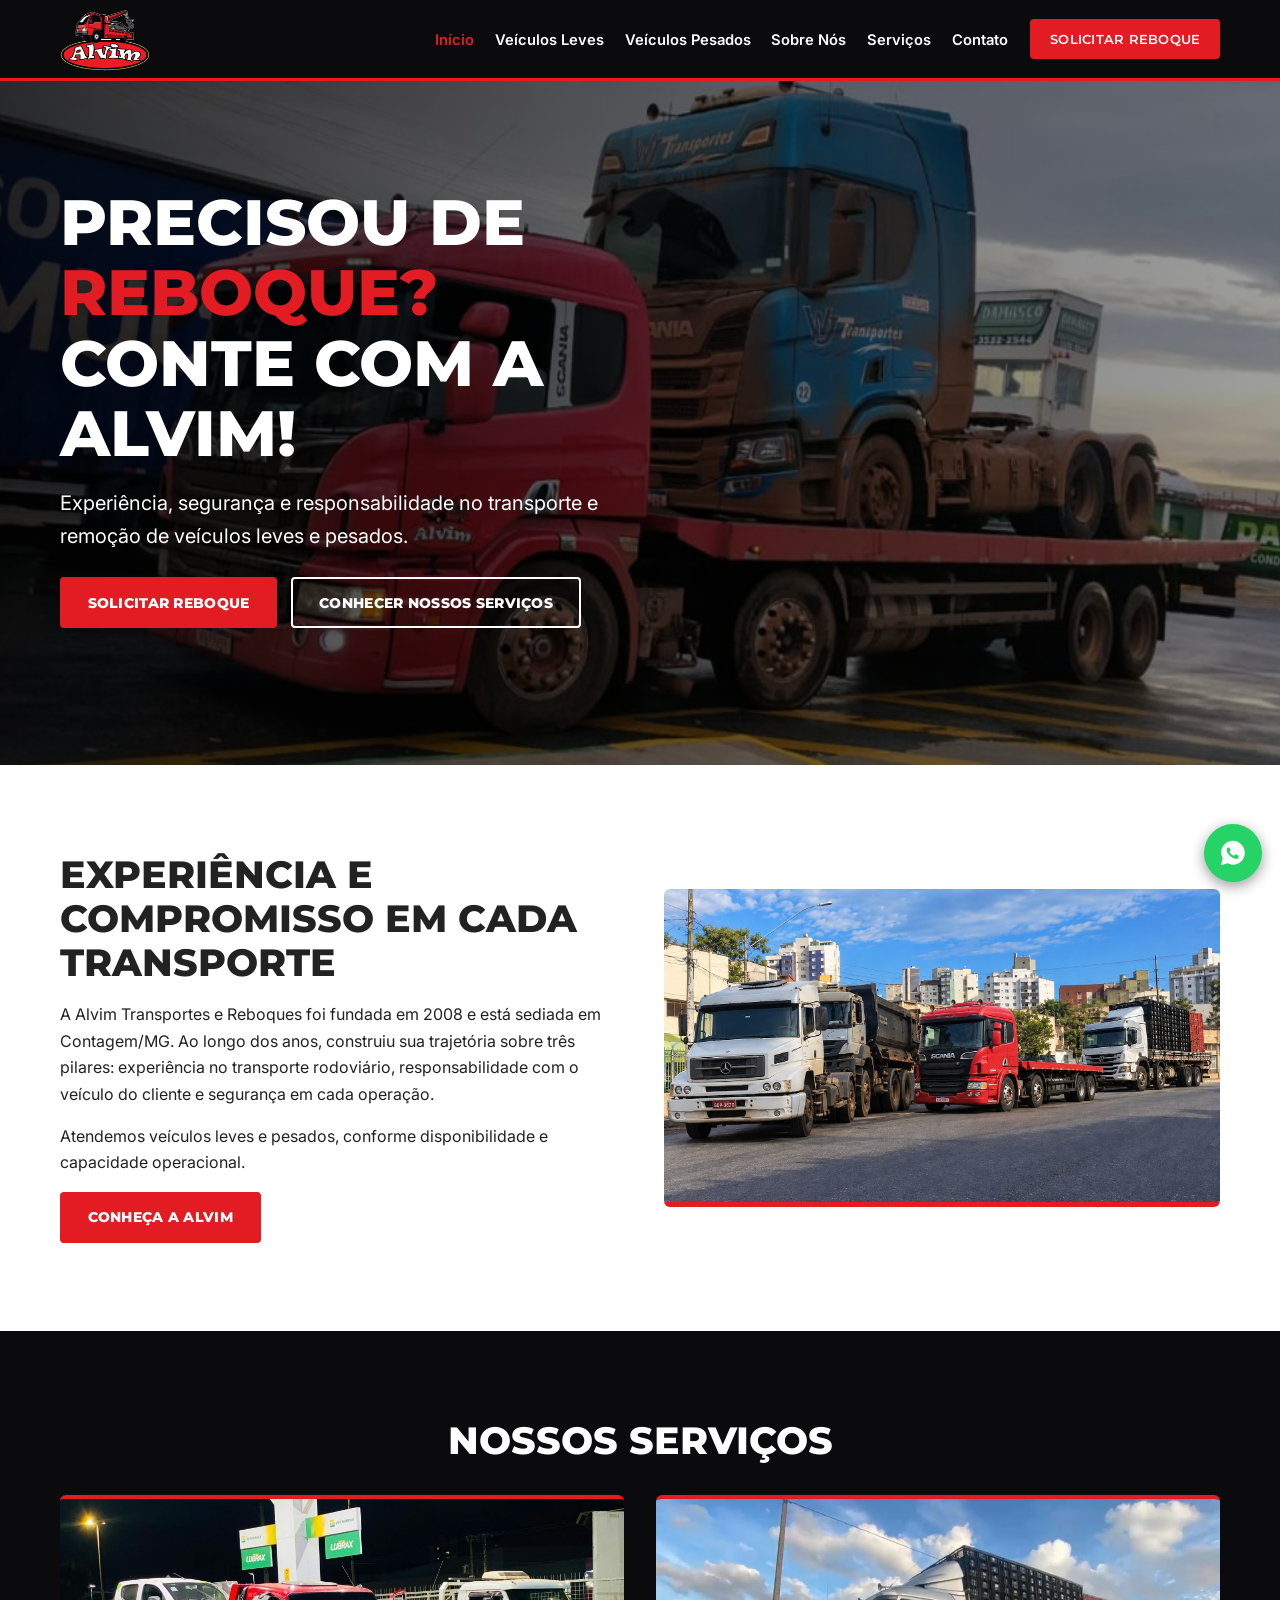
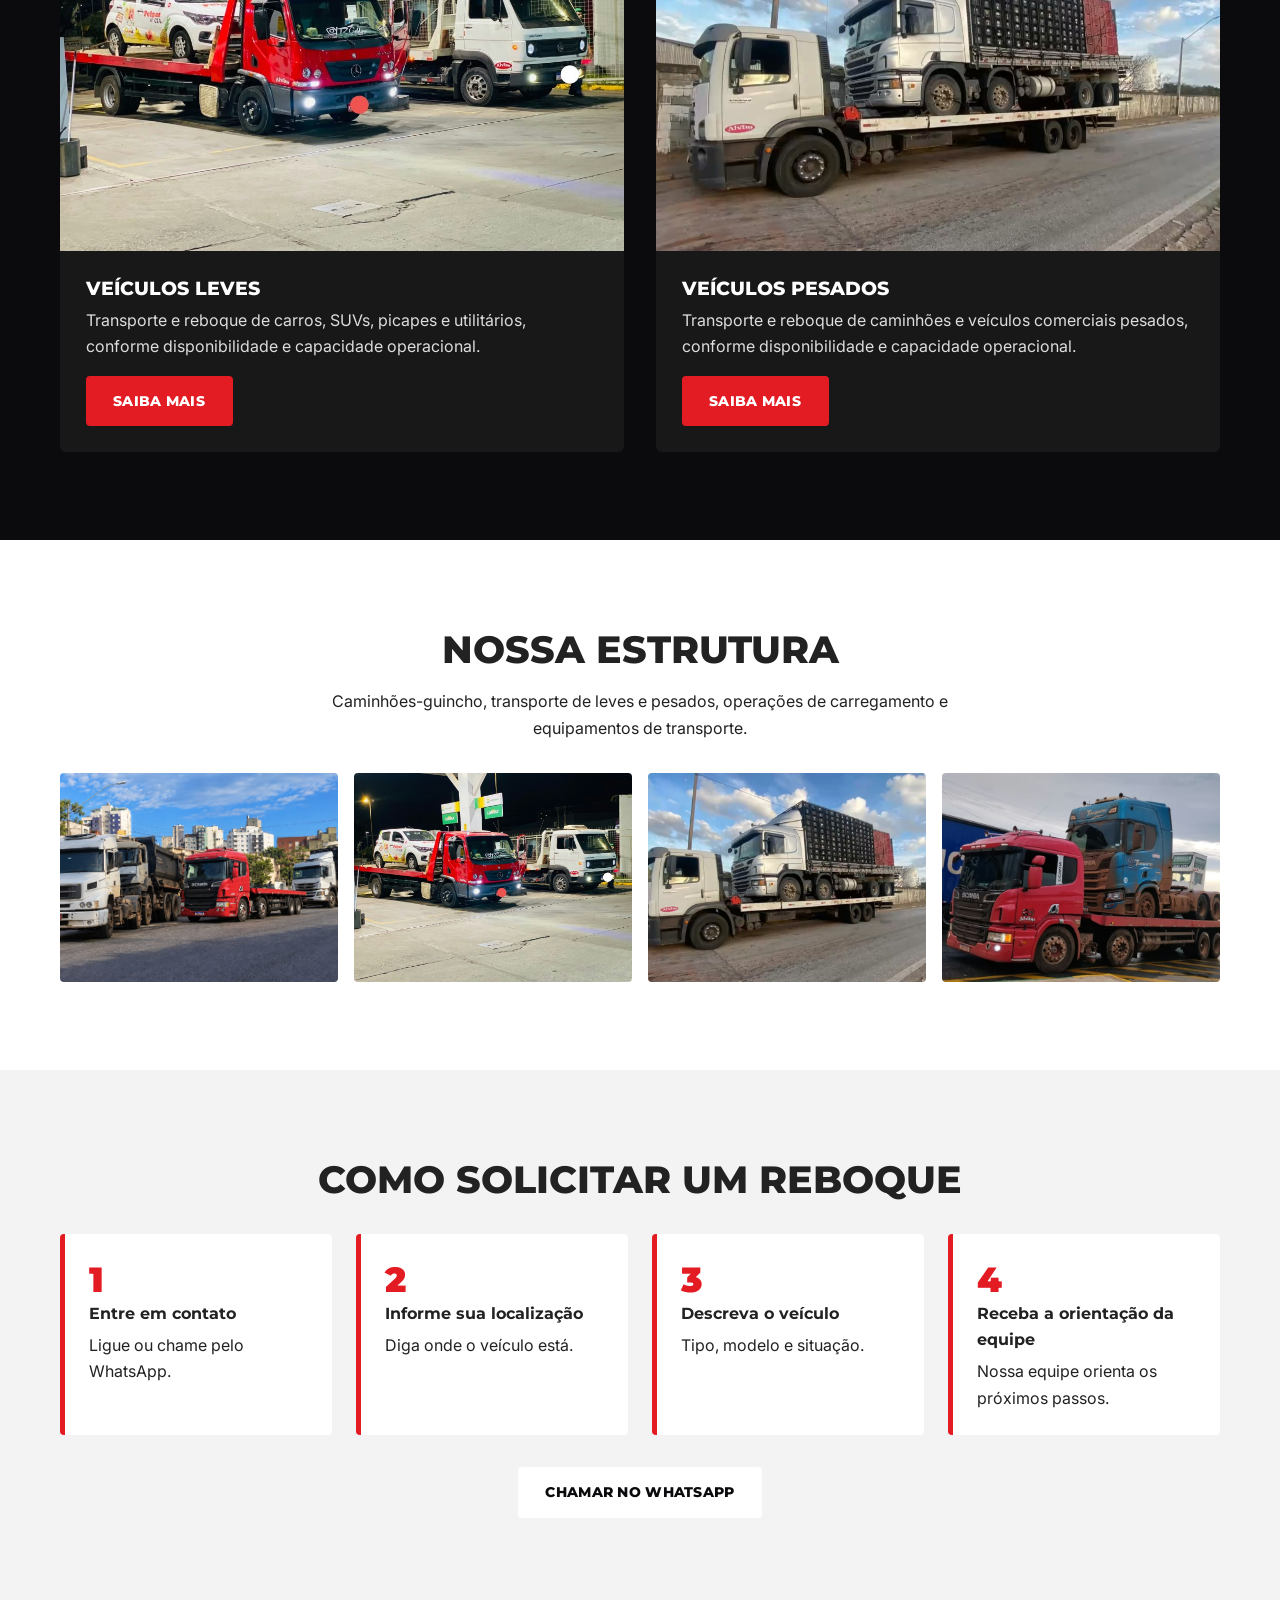
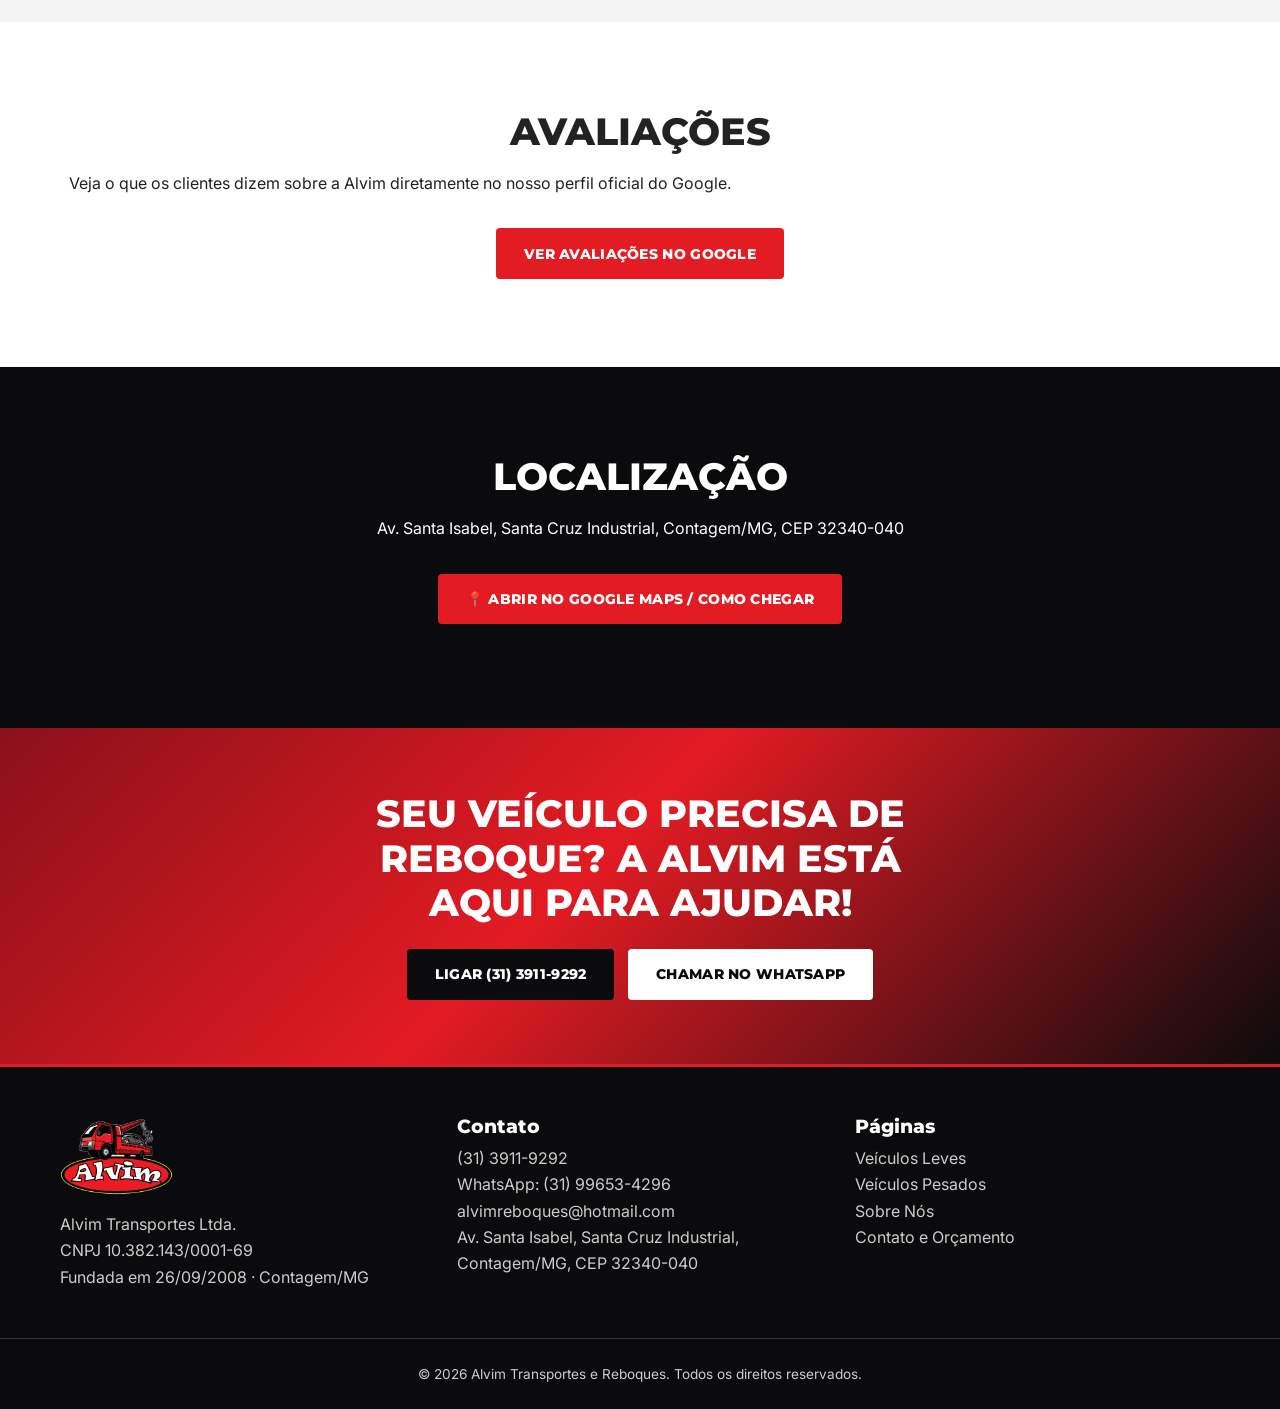
==== commit f21fab74: "Add files via upload" ====
--- a/index.html
+++ b/index.html
@@ -18,7 +18,7 @@
 <link href="https://fonts.googleapis.com/css2?family=Inter:wght@400;500;600&family=Montserrat:wght@700;800;900&display=swap" rel="stylesheet">
 <link rel="stylesheet" href="css/style.css">
 <script type="application/ld+json">
-{"@context":"https://schema.org","@type":"AutoTowing","name":"Alvim Transportes e Reboques","legalName":"Alvim Transportes Ltda.","foundingDate":"2008-09-26","telephone":"+55-31-3911-9292","email":"alvimreboques@hotmail.com","url":"https://SEUUSUARIO.github.io/alvim-reboques/","image":"https://SEUUSUARIO.github.io/alvim-reboques/assets/logo/logo-alvim.png","address":{"@type":"PostalAddress","streetAddress":"Rua Bélgica, 101, Glória","addressLocality":"Contagem","addressRegion":"MG","addressCountry":"BR"},"sameAs":["https://share.google/5MD2dsnF1cHaRWfAB"]}
+{"@context":"https://schema.org","@type":"AutoTowing","name":"Alvim Transportes e Reboques","legalName":"Alvim Transportes Ltda.","foundingDate":"2008-09-26","telephone":"+55-31-3911-9292","email":"alvimreboques@hotmail.com","url":"https://SEUUSUARIO.github.io/alvim-reboques/","image":"https://SEUUSUARIO.github.io/alvim-reboques/assets/logo/logo-alvim.png","address":{"@type":"PostalAddress","streetAddress":"Av. Santa Isabel, Santa Cruz Industrial","postalCode":"32340-040","addressLocality":"Contagem","addressRegion":"MG","addressCountry":"BR"},"sameAs":["https://share.google/5MD2dsnF1cHaRWfAB"]}
 </script>
 </head>
 <body>
@@ -50,13 +50,13 @@
 <ol class="passos"><li><strong>Entre em contato</strong><span>Ligue ou chame pelo WhatsApp.</span></li><li><strong>Informe sua localização</strong><span>Diga onde o veículo está.</span></li><li><strong>Descreva o veículo</strong><span>Tipo, modelo e situação.</span></li><li><strong>Receba a orientação da equipe</strong><span>Nossa equipe orienta os próximos passos.</span></li></ol>
 <p class="centro"><a href="#" data-wa class="btn btn-wa">CHAMAR NO WHATSAPP</a></p></div></section>
 <section class="sec"><div class="container centro"><h2>AVALIAÇÕES</h2><p class="intro">Veja o que os clientes dizem sobre a Alvim diretamente no nosso perfil oficial do Google.</p><a href="https://share.google/5MD2dsnF1cHaRWfAB" target="_blank" rel="noopener" class="btn btn-red">VER AVALIAÇÕES NO GOOGLE</a></div></section>
-<section class="sec escuro"><div class="container"><h2 class="centro">LOCALIZAÇÃO</h2><p class="centro intro">Rua Bélgica, 101, Glória, Contagem/MG</p><p class="centro mapa-btn"><a class="btn btn-red" href="https://www.google.com/maps/search/?api=1&amp;query=Rua+B%C3%A9lgica+101+Gl%C3%B3ria+Contagem+MG" target="_blank" rel="noopener">📍 ABRIR NO GOOGLE MAPS / COMO CHEGAR</a></p></div></section>
+<section class="sec escuro"><div class="container"><h2 class="centro">LOCALIZAÇÃO</h2><p class="centro intro">Av. Santa Isabel, Santa Cruz Industrial, Contagem/MG, CEP 32340-040</p><p class="centro mapa-btn"><a class="btn btn-red" href="https://www.google.com/maps/search/?api=1&amp;query=Av.+Santa+Isabel+Santa+Cruz+Industrial+Contagem+MG+32340-040" target="_blank" rel="noopener">📍 ABRIR NO GOOGLE MAPS / COMO CHEGAR</a></p></div></section>
 <section class="banner-final"><div class="container"><h2>SEU VEÍCULO PRECISA DE REBOQUE? A ALVIM ESTÁ AQUI PARA AJUDAR!</h2><p></p><div class="botoes"><a href="tel:+553139119292" class="btn btn-red">LIGAR (31) 3911-9292</a><a href="#" data-wa class="btn btn-wa">CHAMAR NO WHATSAPP</a></div></div></section>
 </main>
 <footer class="rodape">
 <div class="container rod-grid">
 <div><img src="assets/logo/logo-alvim.png" alt="Alvim Reboques" width="117" height="80" loading="lazy"><p>Alvim Transportes Ltda.<br>CNPJ 10.382.143/0001-69<br>Fundada em 26/09/2008 · Contagem/MG</p></div>
-<div><h3>Contato</h3><p><a href="tel:+553139119292">(31) 3911-9292</a><br><a href="https://wa.me/5531996534296?text=Ol%C3%A1!%20Preciso%20de%20um%20reboque.%20Vim%20pelo%20site%20da%20Alvim." target="_blank" rel="noopener">WhatsApp: (31) 99653-4296</a><br><a href="mailto:alvimreboques@hotmail.com">alvimreboques@hotmail.com</a><br>Rua Bélgica, 101, Glória, Contagem/MG</p></div>
+<div><h3>Contato</h3><p><a href="tel:+553139119292">(31) 3911-9292</a><br><a href="https://wa.me/5531996534296?text=Ol%C3%A1!%20Preciso%20de%20um%20reboque.%20Vim%20pelo%20site%20da%20Alvim." target="_blank" rel="noopener">WhatsApp: (31) 99653-4296</a><br><a href="mailto:alvimreboques@hotmail.com">alvimreboques@hotmail.com</a><br>Av. Santa Isabel, Santa Cruz Industrial, Contagem/MG, CEP 32340-040</p></div>
 <div><h3>Páginas</h3><p><a href="leves/">Veículos Leves</a><br><a href="pesados/">Veículos Pesados</a><br><a href="sobre/">Sobre Nós</a><br><a href="contato/">Contato e Orçamento</a></p></div>
 </div>
 <p class="copy">© <span id="ano">2026</span> Alvim Transportes e Reboques. Todos os direitos reservados.</p>
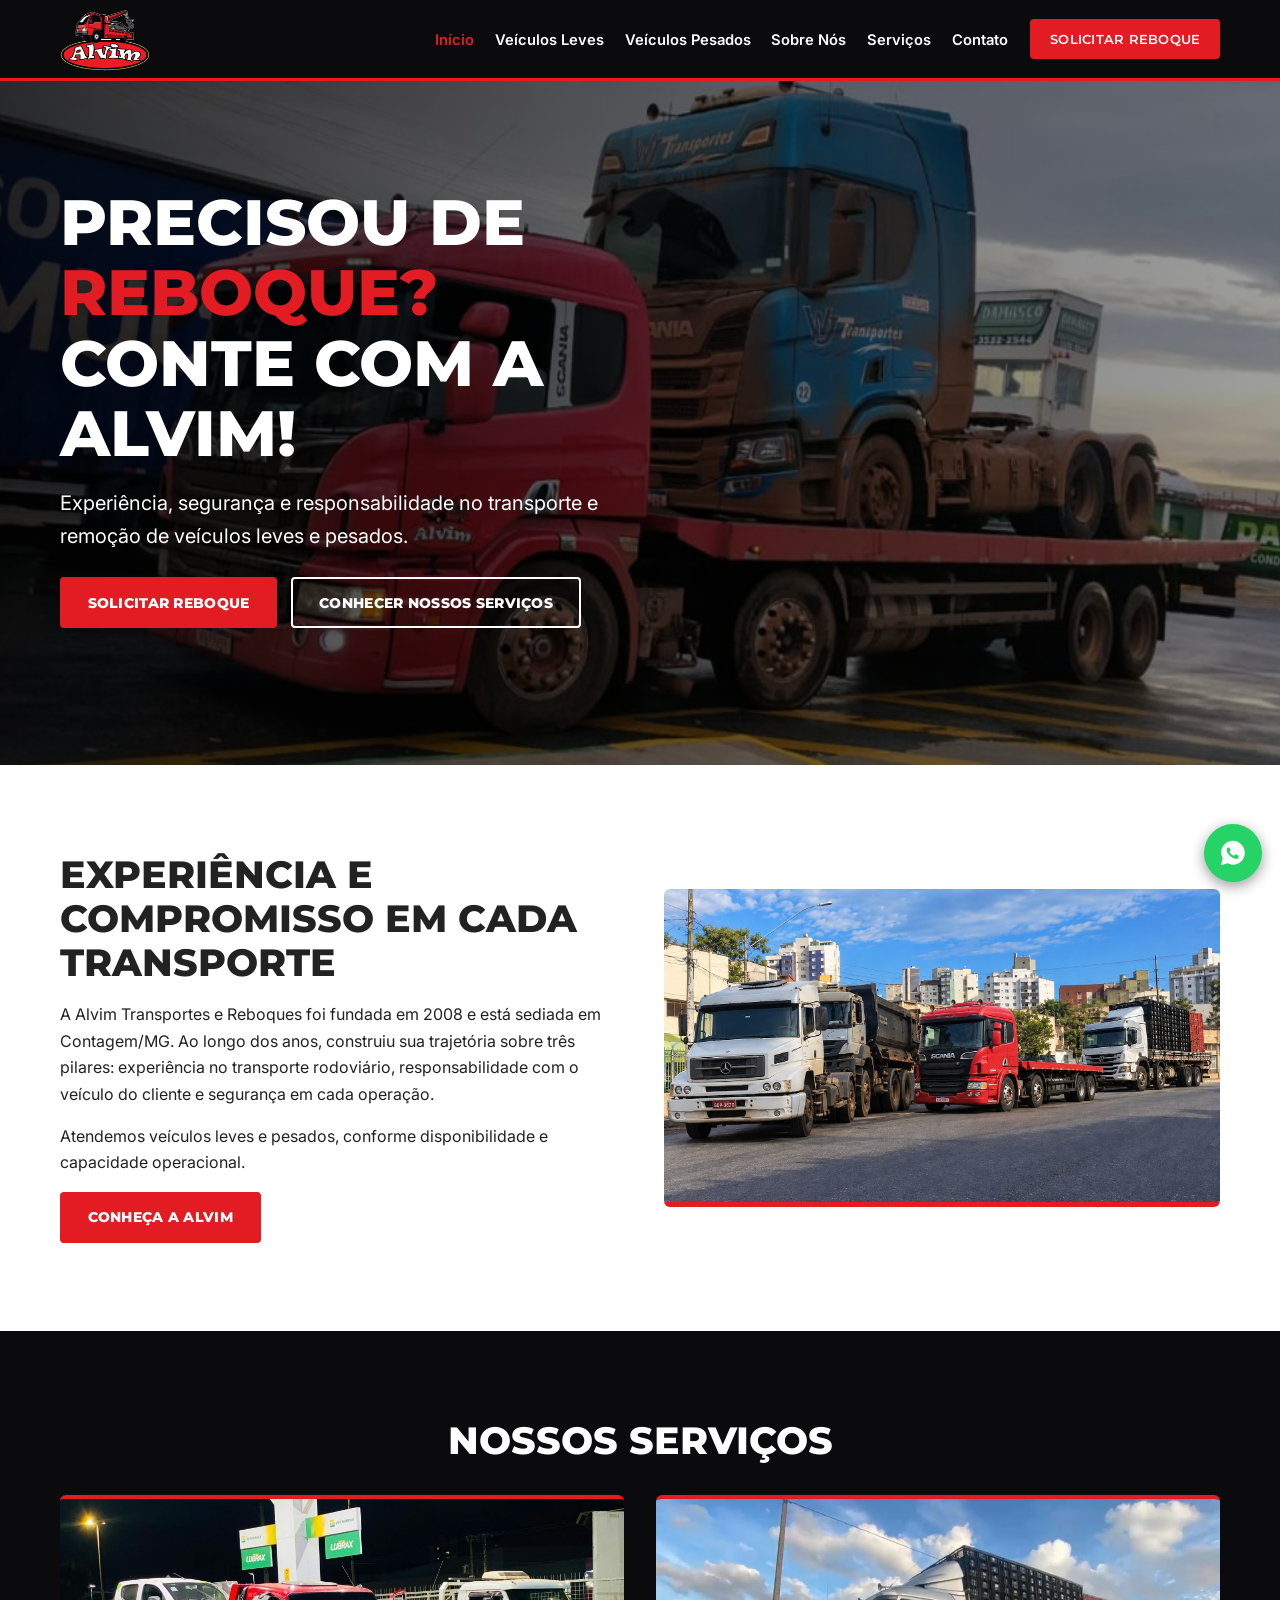
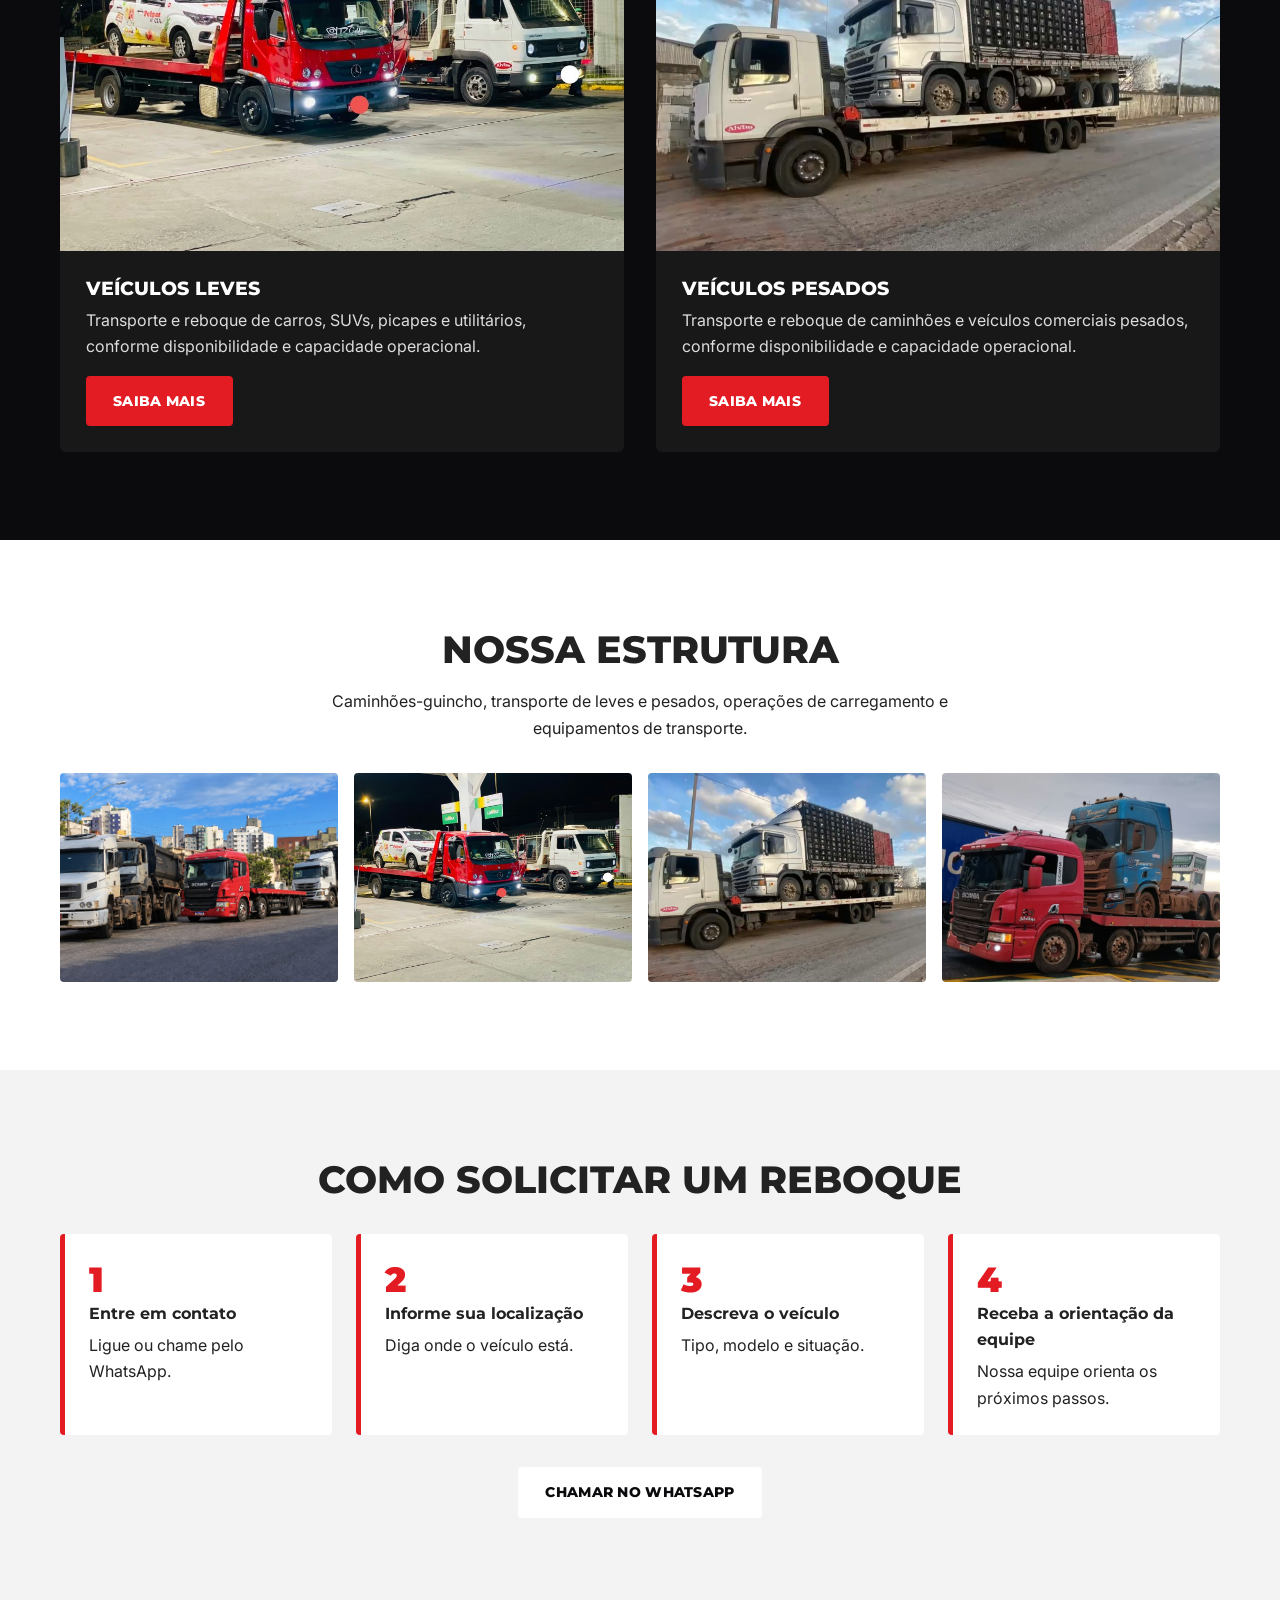
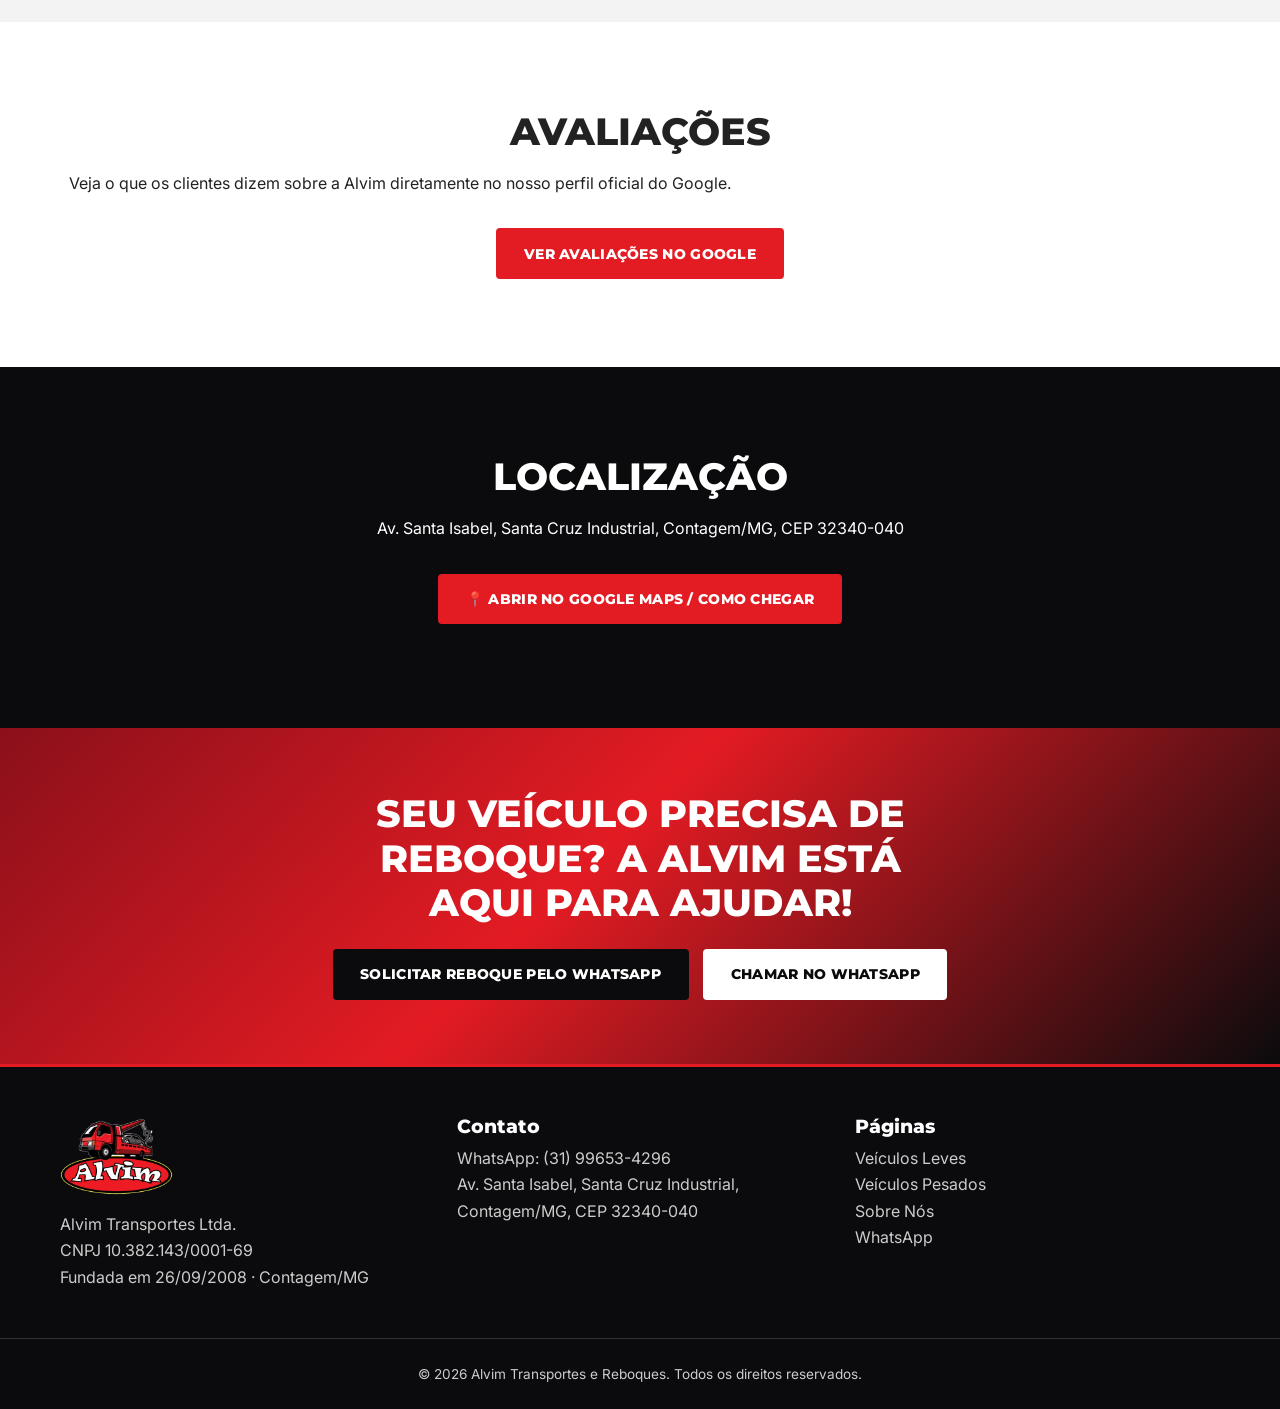
==== commit 3103b7f4: "Rename alvim_index_whatsapp.html to index.html" ====
--- a/index.html
+++ b/index.html
@@ -21,18 +21,27 @@
 {"@context":"https://schema.org","@type":"AutoTowing","name":"Alvim Transportes e Reboques","legalName":"Alvim Transportes Ltda.","foundingDate":"2008-09-26","telephone":"+55-31-3911-9292","email":"alvimreboques@hotmail.com","url":"https://SEUUSUARIO.github.io/alvim-reboques/","image":"https://SEUUSUARIO.github.io/alvim-reboques/assets/logo/logo-alvim.png","address":{"@type":"PostalAddress","streetAddress":"Av. Santa Isabel, Santa Cruz Industrial","postalCode":"32340-040","addressLocality":"Contagem","addressRegion":"MG","addressCountry":"BR"},"sameAs":["https://share.google/5MD2dsnF1cHaRWfAB"]}
 </script>
 </head>
+  <!-- Google tag (gtag.js) -->
+<script async src="https://www.googletagmanager.com/gtag/js?id=AW-18554142808"></script>
+<script>
+  window.dataLayer = window.dataLayer || [];
+  function gtag(){dataLayer.push(arguments);}
+  gtag('js', new Date());
+
+  gtag('config', 'AW-18554142808');
+</script>
 <body>
 <header class="topo">
 <div class="container topo-in">
 <a href="./" class="logo" aria-label="Alvim Reboques - início"><img src="assets/logo/logo-alvim.png" alt="Logomarca Alvim Transportes e Reboques" width="94" height="64"></a>
 <button class="burger" aria-label="Abrir menu" aria-expanded="false" aria-controls="menu"><span></span><span></span><span></span></button>
-<nav id="menu" class="menu"><ul><li><a href="./" class="ativo">Início</a></li><li><a href="leves/">Veículos Leves</a></li><li><a href="pesados/">Veículos Pesados</a></li><li><a href="sobre/">Sobre Nós</a></li><li><a href="#servicos">Serviços</a></li><li><a href="contato/">Contato</a></li></ul><a href="contato/" class="btn btn-red menu-cta">SOLICITAR REBOQUE</a></nav>
+<nav id="menu" class="menu"><ul><li><a href="./" class="ativo">Início</a></li><li><a href="leves/">Veículos Leves</a></li><li><a href="pesados/">Veículos Pesados</a></li><li><a href="sobre/">Sobre Nós</a></li><li><a href="#servicos">Serviços</a></li><li><a href="https://wa.me/5531996534296?text=Ol%C3%A1%21%20Vim%20pelo%20site%20da%20Alvim%20Transportes%20e%20Reboques%20e%20gostaria%20de%20solicitar%20um%20reboque." target="_blank" rel="noopener">Contato</a></li></ul><a href="https://wa.me/5531996534296?text=Ol%C3%A1%21%20Vim%20pelo%20site%20da%20Alvim%20Transportes%20e%20Reboques%20e%20gostaria%20de%20solicitar%20um%20reboque." target="_blank" rel="noopener" class="btn btn-red menu-cta">SOLICITAR REBOQUE</a></nav>
 </div></header>
 <main>
 <section class="hero" id="inicio"><div class="container hero-in">
 <h1 class="anim">PRECISOU DE <span class="destaque">REBOQUE?</span><br>CONTE COM A ALVIM!</h1>
 <p class="sub anim d1">Experiência, segurança e responsabilidade no transporte e remoção de veículos leves e pesados.</p>
-<div class="botoes anim d2"><a href="contato/" class="btn btn-red">SOLICITAR REBOQUE</a><a href="#servicos" class="btn btn-outline">CONHECER NOSSOS SERVIÇOS</a></div>
+<div class="botoes anim d2"><a href="https://wa.me/5531996534296?text=Ol%C3%A1%21%20Vim%20pelo%20site%20da%20Alvim%20Transportes%20e%20Reboques%20e%20gostaria%20de%20solicitar%20um%20reboque." target="_blank" rel="noopener" class="btn btn-red">SOLICITAR REBOQUE</a><a href="#servicos" class="btn btn-outline">CONHECER NOSSOS SERVIÇOS</a></div>
 </div></section>
 <section class="sec" id="sobre"><div class="container dois">
 <div><h2>EXPERIÊNCIA E COMPROMISSO EM CADA TRANSPORTE</h2>
@@ -48,16 +57,16 @@
 <section class="sec"><div class="container"><h2 class="centro">NOSSA ESTRUTURA</h2><p class="centro intro">Caminhões-guincho, transporte de leves e pesados, operações de carregamento e equipamentos de transporte.</p><div class="galeria"><figure><img src="assets/imagens/estrutura.jpg" alt="Frota Alvim: Scania vermelho da Alvim estacionado ao lado de outros caminhões" loading="lazy" width="800" height="600"></figure><figure><img src="assets/imagens/veiculos-leves.jpg" alt="Guincho vermelho da Alvim transportando veículo leve" loading="lazy" width="800" height="600"></figure><figure><img src="assets/imagens/veiculos-pesados.jpg" alt="Caminhão-guincho da Alvim transportando caminhão" loading="lazy" width="800" height="600"></figure><figure><img src="assets/imagens/capa-alvim-real.png" alt="Scania vermelho da Alvim transportando Volkswagen branco" loading="lazy" width="800" height="600"></figure></div></div></section>
 <section class="sec cinza"><div class="container"><h2 class="centro">COMO SOLICITAR UM REBOQUE</h2>
 <ol class="passos"><li><strong>Entre em contato</strong><span>Ligue ou chame pelo WhatsApp.</span></li><li><strong>Informe sua localização</strong><span>Diga onde o veículo está.</span></li><li><strong>Descreva o veículo</strong><span>Tipo, modelo e situação.</span></li><li><strong>Receba a orientação da equipe</strong><span>Nossa equipe orienta os próximos passos.</span></li></ol>
-<p class="centro"><a href="#" data-wa class="btn btn-wa">CHAMAR NO WHATSAPP</a></p></div></section>
+<p class="centro"><a href="https://wa.me/5531996534296?text=Ol%C3%A1%21%20Vim%20pelo%20site%20da%20Alvim%20Transportes%20e%20Reboques%20e%20gostaria%20de%20solicitar%20um%20reboque." target="_blank" rel="noopener" class="btn btn-wa">CHAMAR NO WHATSAPP</a></p></div></section>
 <section class="sec"><div class="container centro"><h2>AVALIAÇÕES</h2><p class="intro">Veja o que os clientes dizem sobre a Alvim diretamente no nosso perfil oficial do Google.</p><a href="https://share.google/5MD2dsnF1cHaRWfAB" target="_blank" rel="noopener" class="btn btn-red">VER AVALIAÇÕES NO GOOGLE</a></div></section>
 <section class="sec escuro"><div class="container"><h2 class="centro">LOCALIZAÇÃO</h2><p class="centro intro">Av. Santa Isabel, Santa Cruz Industrial, Contagem/MG, CEP 32340-040</p><p class="centro mapa-btn"><a class="btn btn-red" href="https://www.google.com/maps/search/?api=1&amp;query=Av.+Santa+Isabel+Santa+Cruz+Industrial+Contagem+MG+32340-040" target="_blank" rel="noopener">📍 ABRIR NO GOOGLE MAPS / COMO CHEGAR</a></p></div></section>
-<section class="banner-final"><div class="container"><h2>SEU VEÍCULO PRECISA DE REBOQUE? A ALVIM ESTÁ AQUI PARA AJUDAR!</h2><p></p><div class="botoes"><a href="tel:+553139119292" class="btn btn-red">LIGAR (31) 3911-9292</a><a href="#" data-wa class="btn btn-wa">CHAMAR NO WHATSAPP</a></div></div></section>
+<section class="banner-final"><div class="container"><h2>SEU VEÍCULO PRECISA DE REBOQUE? A ALVIM ESTÁ AQUI PARA AJUDAR!</h2><p></p><div class="botoes"><a href="https://wa.me/5531996534296?text=Ol%C3%A1%21%20Vim%20pelo%20site%20da%20Alvim%20Transportes%20e%20Reboques%20e%20gostaria%20de%20solicitar%20um%20reboque." target="_blank" rel="noopener" class="btn btn-red">SOLICITAR REBOQUE PELO WHATSAPP</a><a href="https://wa.me/5531996534296?text=Ol%C3%A1%21%20Vim%20pelo%20site%20da%20Alvim%20Transportes%20e%20Reboques%20e%20gostaria%20de%20solicitar%20um%20reboque." target="_blank" rel="noopener" class="btn btn-wa">CHAMAR NO WHATSAPP</a></div></div></section>
 </main>
 <footer class="rodape">
 <div class="container rod-grid">
 <div><img src="assets/logo/logo-alvim.png" alt="Alvim Reboques" width="117" height="80" loading="lazy"><p>Alvim Transportes Ltda.<br>CNPJ 10.382.143/0001-69<br>Fundada em 26/09/2008 · Contagem/MG</p></div>
-<div><h3>Contato</h3><p><a href="tel:+553139119292">(31) 3911-9292</a><br><a href="https://wa.me/5531996534296?text=Ol%C3%A1!%20Preciso%20de%20um%20reboque.%20Vim%20pelo%20site%20da%20Alvim." target="_blank" rel="noopener">WhatsApp: (31) 99653-4296</a><br><a href="mailto:alvimreboques@hotmail.com">alvimreboques@hotmail.com</a><br>Av. Santa Isabel, Santa Cruz Industrial, Contagem/MG, CEP 32340-040</p></div>
-<div><h3>Páginas</h3><p><a href="leves/">Veículos Leves</a><br><a href="pesados/">Veículos Pesados</a><br><a href="sobre/">Sobre Nós</a><br><a href="contato/">Contato e Orçamento</a></p></div>
+<div><h3>Contato</h3><p><a href="https://wa.me/5531996534296?text=Ol%C3%A1%21%20Vim%20pelo%20site%20da%20Alvim%20Transportes%20e%20Reboques%20e%20gostaria%20de%20solicitar%20um%20reboque." target="_blank" rel="noopener">WhatsApp: (31) 99653-4296</a><br>Av. Santa Isabel, Santa Cruz Industrial, Contagem/MG, CEP 32340-040</p></div>
+<div><h3>Páginas</h3><p><a href="leves/">Veículos Leves</a><br><a href="pesados/">Veículos Pesados</a><br><a href="sobre/">Sobre Nós</a><br><a href="https://wa.me/5531996534296?text=Ol%C3%A1%21%20Vim%20pelo%20site%20da%20Alvim%20Transportes%20e%20Reboques%20e%20gostaria%20de%20solicitar%20um%20reboque." target="_blank" rel="noopener">WhatsApp</a></p></div>
 </div>
 <p class="copy">© <span id="ano">2026</span> Alvim Transportes e Reboques. Todos os direitos reservados.</p>
 </footer>
